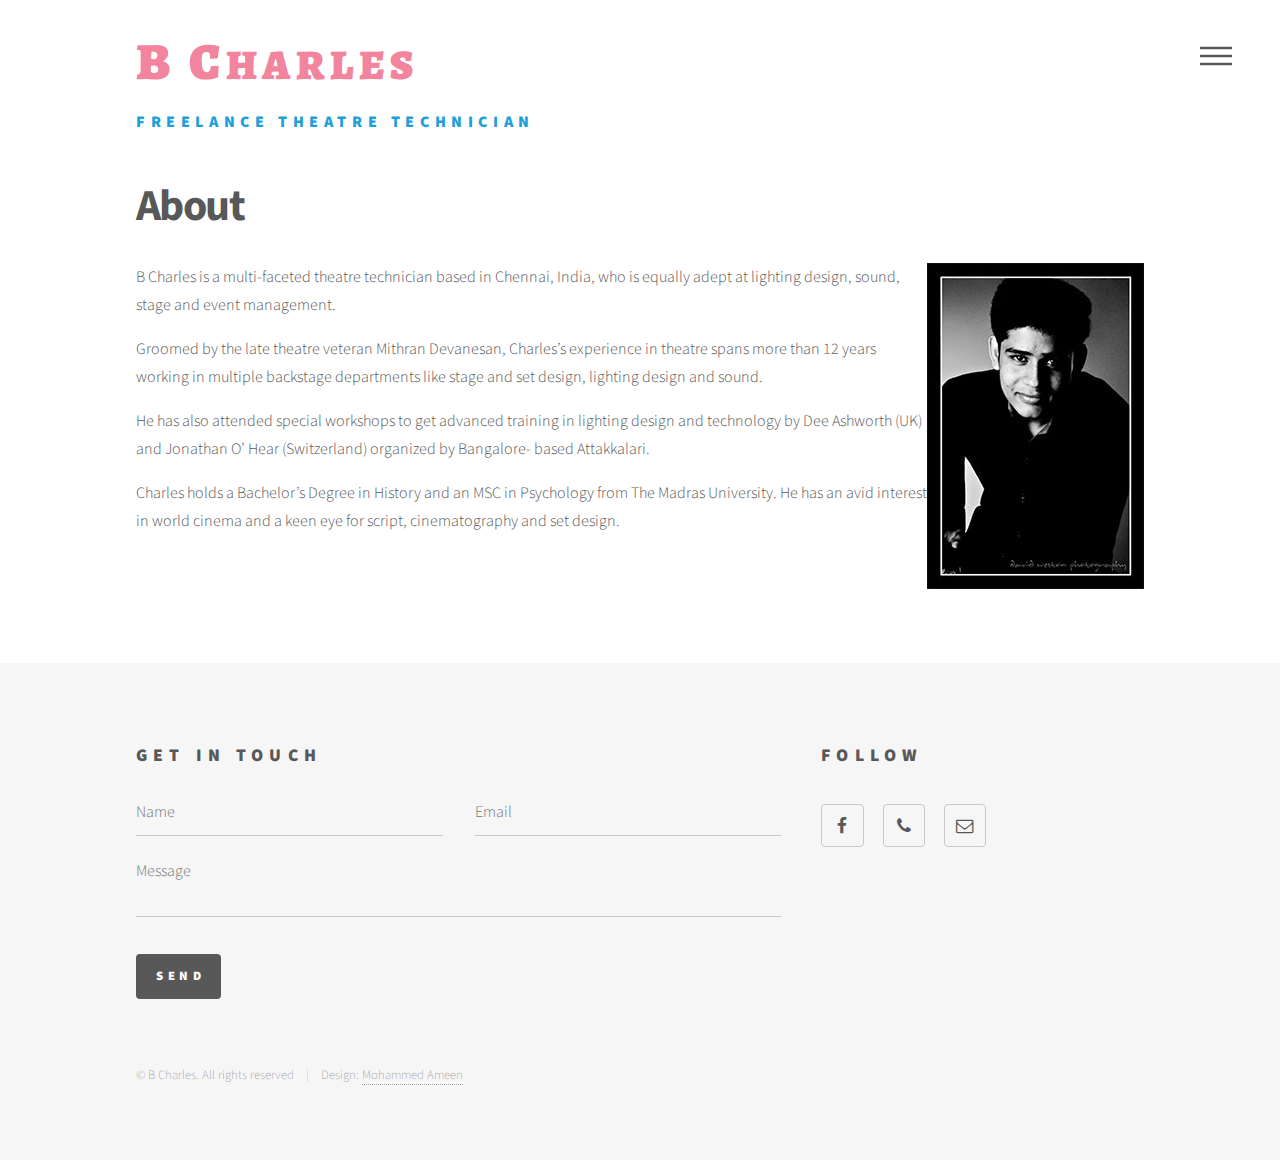
==== about.html @ 758cbd4a "Added all files (assets and markup)" ====
<!DOCTYPE HTML>
<html>
	<head>
		<meta charset="utf-8">
		<meta http-equiv="X-UA-Compatible" content="IE=edge">
		<meta name="viewport" content="width=device-width, initial-scale=1.0" />
		<title>Charles: Freelance Theatre Technician.</title>
		<!--[if lte IE 8]><script src="assets/js/ie/html5shiv.js"></script><![endif]-->
		<link rel="stylesheet" href="assets/css/gallery.css" type="text/css" />
		<!--[if lte IE 9]><link rel="stylesheet" href="assets/css/ie9.css" /><![endif]-->
		<!--[if lte IE 8]><link rel="stylesheet" href="assets/css/ie8.css" /><![endif]-->
		<!-- Meta tags -->
		<meta name="description" content="I’m Charles B, a multi-faceted freelance theatre technician with a background in History & Psychology. I spend most of my time doing Theatre, particularly lighting design, sound, stage and event management." />
		<meta name="keywords" content="charles b, b charles, charles theatre, chennai region, theatre, lighting design, sound design, stage design, set design, event management, freelance theatre technician, mithran devanesan, mithran, design, chennai, chennai theatre technician, freelance theatre chennai" />
		<meta name="robots" content="index, nofollow">
		<meta name="author" content="Charles B">
		<!-- Open Graph -->
		<meta property="og:title" content="Charles – Freelance Theatre Technician.">
		<meta property="og:site_name" content="theatrecharles.com">
		<meta property="og:url" content="http://www.theatrecharles.com/about.html">
		<meta property="og:description" content="I’m Charles B, a multi-faceted freelance theatre technician with a background in History & Psychology. I spend most of my time doing Theatre, particularly lighting design, sound, stage and event management.">
		<meta property="og:type" content="website">
		<meta property="og:image" content="https://s3.amazonaws.com/www.theatrecharles.com/charles-thumb.jpg" />
		<!-- Twitter Card -->
		<meta name="twitter:card" content="summary_large_image">
		<meta name="twitter:site" content="theatrecharles.com">
		<meta name="twitter:title" content="Charles – Freelance Theatre Technician.">
		<meta name="twitter:description" content="I’m Charles B, a multi-faceted freelance theatre technician with a background in History & Psychology. I spend most of my time doing Theatre, particularly lighting design, sound, stage and event management.">
		<meta name="twitter:image:src" content="https://s3.amazonaws.com/www.theatrecharles.com/charles-thumb.jpg">
	</head>
	<body>
		<!-- Wrapper -->
			<div id="wrapper">
				<!-- Header -->
					<header id="header">
						<div class="inner">
							<!-- Logo -->
							<a href="index.html" class="logo">
								<span class="title"><span class="cap">B C</span>harles</span><br/><span class="tagline">Freelance Theatre Technician</span>
							</a>
							<!-- Nav -->
							<nav>
								<ul>
									<li><a href="#menu">Menu</a></li>
								</ul>
							</nav>
						</div>
					</header>
				<!-- Menu -->
					<nav id="menu">
						<h2>Menu</h2>
						<ul>
							<li><a href="index.html">Home</a></li>
							<li><a href="portfolio.html">Portfolio</a></li>
							<li><a href="gallery.html">Gallery</a></li>
							<li><a href="about.html" class="active-page">About</a></li>
						</ul>
					</nav>
				<!-- Main -->
					<div id="main">
						<div class="inner">
							<h1>About</h1>
							<header>
								<img class="charles-portrait" src="images/pic-2.jpg" alt="B Charles Portrait" />
								<p>B Charles is a multi-faceted theatre technician based in Chennai, India, who is equally adept at lighting design, sound, stage and event management. 
								<p>Groomed by the late theatre veteran Mithran Devanesan, Charles’s experience in theatre spans more than 12 years working in multiple backstage departments like stage and set design, lighting design and sound.</p> 
								<p>He has also attended special workshops to get advanced training in lighting design and technology by Dee Ashworth (UK) and Jonathan O’ Hear (Switzerland) organized by Bangalore- based Attakkalari.</p>
								<p>Charles holds a Bachelor’s Degree in History and an MSC in Psychology from The Madras University. He has an avid interest in world cinema and a keen eye for script, cinematography and set design.</p>
							</header>
						</div>
					</div>
				<!-- Footer -->
					<footer id="footer">
						<div class="inner">
							<section>
								<h2>Get in touch</h2>
								<form method="post" action="https://formspree.io/theatrecharles@gmail.com">
									<div class="field half first">
										<input type="text" name="name" id="name" placeholder="Name" />
									</div>
									<div class="field half">
										<input type="email" name="email" id="email" placeholder="Email" />
									</div>
									<div class="field">
										<textarea name="message" id="message" placeholder="Message"></textarea>
									</div>
									<input type="hidden" name="_next" value="http://www.theatrecharles.com/thanks.html" />
									<ul class="actions">
										<li><input type="submit" value="Send" class="special" /></li>
									</ul>
								</form>
							</section>
							<section>
								<h2>Follow</h2>
								<ul class="icons">
									<li><a href="https://www.facebook.com/TheatreCharles/" class="icon style2 fa-facebook"><span class="label">Facebook</span></a></li>
									<li><a href="tel:+919841495497" class="icon style2 fa-phone"><span class="label">Phone</span></a></li>
									<li><a href="mailto:theatrecharles@gmail.com" class="icon style2 fa-envelope-o"><span class="label">Email</span></a></li>
								</ul>
							</section>
							<ul class="copyright">
								<li>&copy; B Charles. All rights reserved</li><li>Design: <a href="http://ameen.in">Mohammed Ameen</a></li>
							</ul>
						</div>
					</footer>
			</div>
		<!-- Scripts -->
			<script src="https://ajax.googleapis.com/ajax/libs/jquery/2.2.4/jquery.min.js"></script>
			<script src="assets/js/skel.min.js"></script>
			<script src="assets/js/util.js"></script>
			<!--[if lte IE 8]><script src="assets/js/ie/respond.min.js"></script><![endif]-->
			<script src="assets/js/main.js"></script>

	</body>
</html>
---- assets/css/gallery.css ----
@import url(font-awesome.min.css);
@import 'https://fonts.googleapis.com/css?family=Source+Sans+Pro:300,700,900';
@import 'https://fonts.googleapis.com/css?family=Alegreya+SC';

/* Reset */
html, body, div, span, applet, object, iframe, h1, h2, h3, h4, h5, h6, p, blockquote, pre, a, abbr, acronym, address, big, cite, code, del, dfn, em, img, ins, kbd, q, s, samp, small, strike, strong, sub, sup, tt, var, b, u, i, center, dl, dt, dd, ol, ul, li, fieldset, form, label, legend, table, caption, tbody, tfoot, thead, tr, th, td, article, aside, canvas, details, embed, figure, figcaption, footer, header, hgroup, menu, nav, output, ruby, section, summary, time, mark, audio, video {
  margin: 0;
  padding: 0;
  border: 0;
  font-size: 100%;
  font: inherit;
  vertical-align: baseline; }

article, aside, details, figcaption, figure, footer, header, hgroup, menu, nav, section {
  display: block; }

body {
  line-height: 1; }

ol, ul {
  list-style: none; }

blockquote, q {
  quotes: none; }

blockquote:before, blockquote:after, q:before, q:after {
  content: '';
  content: none; }

table {
  border-collapse: collapse;
  border-spacing: 0; }

body {
  -webkit-text-size-adjust: none; }

/* Box Model */
*, *:before, *:after {
  -moz-box-sizing: border-box;
  -webkit-box-sizing: border-box;
  box-sizing: border-box; }

/* Grid */
.row {
  border-bottom: solid 1px transparent;
  -moz-box-sizing: border-box;
  -webkit-box-sizing: border-box;
  box-sizing: border-box; }

.row > * {
  float: left;
  -moz-box-sizing: border-box;
  -webkit-box-sizing: border-box;
  box-sizing: border-box; }

.row:after, .row:before {
  content: '';
  display: block;
  clear: both;
  height: 0; }

.row.uniform > * > :first-child {
  margin-top: 0; }

.row.uniform > * > :last-child {
  margin-bottom: 0; }

.row.\30 \25 > * {
  padding: 0 0 0 0em; }

.row.\30 \25 {
  margin: 0 0 -1px 0em; }

.row.uniform.\30 \25 > * {
  padding: 0em 0 0 0em; }

.row.uniform.\30 \25 {
  margin: 0em 0 -1px 0em; }

.row > * {
  padding: 0 0 0 2em; }

.row {
  margin: 0 0 -1px -2em; }

.row.uniform > * {
  padding: 2em 0 0 2em; }

.row.uniform {
  margin: -2em 0 -1px -2em; }

.row.\32 00\25 > * {
  padding: 0 0 0 4em; }

.row.\32 00\25 {
  margin: 0 0 -1px -4em; }

.row.uniform.\32 00\25 > * {
  padding: 4em 0 0 4em; }

.row.uniform.\32 00\25 {
  margin: -4em 0 -1px -4em; }

.row.\31 50\25 > * {
  padding: 0 0 0 3em; }

.row.\31 50\25 {
  margin: 0 0 -1px -3em; }

.row.uniform.\31 50\25 > * {
  padding: 3em 0 0 3em; }

.row.uniform.\31 50\25 {
  margin: -3em 0 -1px -3em; }

.row.\35 0\25 > * {
  padding: 0 0 0 1em; }

.row.\35 0\25 {
  margin: 0 0 -1px -1em; }

.row.uniform.\35 0\25 > * {
  padding: 1em 0 0 1em; }

.row.uniform.\35 0\25 {
  margin: -1em 0 -1px -1em; }

.row.\32 5\25 > * {
  padding: 0 0 0 0.5em; }

.row.\32 5\25 {
  margin: 0 0 -1px -0.5em; }

.row.uniform.\32 5\25 > * {
  padding: 0.5em 0 0 0.5em; }

.row.uniform.\32 5\25 {
  margin: -0.5em 0 -1px -0.5em; }

.\31 2u, .\31 2u\24 {
  width: 100%;
  clear: none;
  margin-left: 0; }

.\31 1u, .\31 1u\24 {
  width: 91.6666666667%;
  clear: none;
  margin-left: 0; }

.\31 0u, .\31 0u\24 {
  width: 83.3333333333%;
  clear: none;
  margin-left: 0; }

.\39 u, .\39 u\24 {
  width: 75%;
  clear: none;
  margin-left: 0; }

.\38 u, .\38 u\24 {
  width: 66.6666666667%;
  clear: none;
  margin-left: 0; }

.\37 u, .\37 u\24 {
  width: 58.3333333333%;
  clear: none;
  margin-left: 0; }

.\36 u, .\36 u\24 {
  width: 50%;
  clear: none;
  margin-left: 0; }

.\35 u, .\35 u\24 {
  width: 41.6666666667%;
  clear: none;
  margin-left: 0; }

.\34 u, .\34 u\24 {
  width: 33.3333333333%;
  clear: none;
  margin-left: 0; }

.\33 u, .\33 u\24 {
  width: 25%;
  clear: none;
  margin-left: 0; }

.\32 u, .\32 u\24 {
  width: 16.6666666667%;
  clear: none;
  margin-left: 0; }

.\31 u, .\31 u\24 {
  width: 8.3333333333%;
  clear: none;
  margin-left: 0; }

.\31 2u\24 + *,
.\31 1u\24 + *,
.\31 0u\24 + *,
.\39 u\24 + *,
.\38 u\24 + *,
.\37 u\24 + *,
.\36 u\24 + *,
.\35 u\24 + *,
.\34 u\24 + *,
.\33 u\24 + *,
.\32 u\24 + *,
.\31 u\24 + * {
  clear: left; }

.\-11u {
  margin-left: 91.6666666667%; }

.\-10u {
  margin-left: 83.3333333333%; }

.\-9u {
  margin-left: 75%; }

.\-8u {
  margin-left: 66.6666666667%; }

.\-7u {
  margin-left: 58.3333333333%; }

.\-6u {
  margin-left: 50%; }

.\-5u {
  margin-left: 41.6666666667%; }

.\-4u {
  margin-left: 33.3333333333%; }

.\-3u {
  margin-left: 25%; }

.\-2u {
  margin-left: 16.6666666667%; }

.\-1u {
  margin-left: 8.3333333333%; }

@media screen and (max-width: 1680px) {
  .row > * {
    padding: 0 0 0 2em; }
  .row {
    margin: 0 0 -1px -2em; }
  .row.uniform > * {
    padding: 2em 0 0 2em; }
  .row.uniform {
    margin: -2em 0 -1px -2em; }
  .row.\32 00\25 > * {
    padding: 0 0 0 4em; }
  .row.\32 00\25 {
    margin: 0 0 -1px -4em; }
  .row.uniform.\32 00\25 > * {
    padding: 4em 0 0 4em; }
  .row.uniform.\32 00\25 {
    margin: -4em 0 -1px -4em; }
  .row.\31 50\25 > * {
    padding: 0 0 0 3em; }
  .row.\31 50\25 {
    margin: 0 0 -1px -3em; }
  .row.uniform.\31 50\25 > * {
    padding: 3em 0 0 3em; }
  .row.uniform.\31 50\25 {
    margin: -3em 0 -1px -3em; }
  .row.\35 0\25 > * {
    padding: 0 0 0 1em; }
  .row.\35 0\25 {
    margin: 0 0 -1px -1em; }
  .row.uniform.\35 0\25 > * {
    padding: 1em 0 0 1em; }
  .row.uniform.\35 0\25 {
    margin: -1em 0 -1px -1em; }
  .row.\32 5\25 > * {
    padding: 0 0 0 0.5em; }
  .row.\32 5\25 {
    margin: 0 0 -1px -0.5em; }
  .row.uniform.\32 5\25 > * {
    padding: 0.5em 0 0 0.5em; }
  .row.uniform.\32 5\25 {
    margin: -0.5em 0 -1px -0.5em; }
  .\31 2u\28xlarge\29, .\31 2u\24\28xlarge\29 {
    width: 100%;
    clear: none;
    margin-left: 0; }
  .\31 1u\28xlarge\29, .\31 1u\24\28xlarge\29 {
    width: 91.6666666667%;
    clear: none;
    margin-left: 0; }
  .\31 0u\28xlarge\29, .\31 0u\24\28xlarge\29 {
    width: 83.3333333333%;
    clear: none;
    margin-left: 0; }
  .\39 u\28xlarge\29, .\39 u\24\28xlarge\29 {
    width: 75%;
    clear: none;
    margin-left: 0; }
  .\38 u\28xlarge\29, .\38 u\24\28xlarge\29 {
    width: 66.6666666667%;
    clear: none;
    margin-left: 0; }
  .\37 u\28xlarge\29, .\37 u\24\28xlarge\29 {
    width: 58.3333333333%;
    clear: none;
    margin-left: 0; }
  .\36 u\28xlarge\29, .\36 u\24\28xlarge\29 {
    width: 50%;
    clear: none;
    margin-left: 0; }
  .\35 u\28xlarge\29, .\35 u\24\28xlarge\29 {
    width: 41.6666666667%;
    clear: none;
    margin-left: 0; }
  .\34 u\28xlarge\29, .\34 u\24\28xlarge\29 {
    width: 33.3333333333%;
    clear: none;
    margin-left: 0; }
  .\33 u\28xlarge\29, .\33 u\24\28xlarge\29 {
    width: 25%;
    clear: none;
    margin-left: 0; }
  .\32 u\28xlarge\29, .\32 u\24\28xlarge\29 {
    width: 16.6666666667%;
    clear: none;
    margin-left: 0; }
  .\31 u\28xlarge\29, .\31 u\24\28xlarge\29 {
    width: 8.3333333333%;
    clear: none;
    margin-left: 0; }
  .\31 2u\24\28xlarge\29 + *,
  .\31 1u\24\28xlarge\29 + *,
  .\31 0u\24\28xlarge\29 + *,
  .\39 u\24\28xlarge\29 + *,
  .\38 u\24\28xlarge\29 + *,
  .\37 u\24\28xlarge\29 + *,
  .\36 u\24\28xlarge\29 + *,
  .\35 u\24\28xlarge\29 + *,
  .\34 u\24\28xlarge\29 + *,
  .\33 u\24\28xlarge\29 + *,
  .\32 u\24\28xlarge\29 + *,
  .\31 u\24\28xlarge\29 + * {
    clear: left; }
  .\-11u\28xlarge\29 {
    margin-left: 91.6666666667%; }
  .\-10u\28xlarge\29 {
    margin-left: 83.3333333333%; }
  .\-9u\28xlarge\29 {
    margin-left: 75%; }
  .\-8u\28xlarge\29 {
    margin-left: 66.6666666667%; }
  .\-7u\28xlarge\29 {
    margin-left: 58.3333333333%; }
  .\-6u\28xlarge\29 {
    margin-left: 50%; }
  .\-5u\28xlarge\29 {
    margin-left: 41.6666666667%; }
  .\-4u\28xlarge\29 {
    margin-left: 33.3333333333%; }
  .\-3u\28xlarge\29 {
    margin-left: 25%; }
  .\-2u\28xlarge\29 {
    margin-left: 16.6666666667%; }
  .\-1u\28xlarge\29 {
    margin-left: 8.3333333333%; } }

@media screen and (max-width: 1280px) {
  .row > * {
    padding: 0 0 0 2em; }
  .row {
    margin: 0 0 -1px -2em; }
  .row.uniform > * {
    padding: 2em 0 0 2em; }
  .row.uniform {
    margin: -2em 0 -1px -2em; }
  .row.\32 00\25 > * {
    padding: 0 0 0 4em; }
  .row.\32 00\25 {
    margin: 0 0 -1px -4em; }
  .row.uniform.\32 00\25 > * {
    padding: 4em 0 0 4em; }
  .row.uniform.\32 00\25 {
    margin: -4em 0 -1px -4em; }
  .row.\31 50\25 > * {
    padding: 0 0 0 3em; }
  .row.\31 50\25 {
    margin: 0 0 -1px -3em; }
  .row.uniform.\31 50\25 > * {
    padding: 3em 0 0 3em; }
  .row.uniform.\31 50\25 {
    margin: -3em 0 -1px -3em; }
  .row.\35 0\25 > * {
    padding: 0 0 0 1em; }
  .row.\35 0\25 {
    margin: 0 0 -1px -1em; }
  .row.uniform.\35 0\25 > * {
    padding: 1em 0 0 1em; }
  .row.uniform.\35 0\25 {
    margin: -1em 0 -1px -1em; }
  .row.\32 5\25 > * {
    padding: 0 0 0 0.5em; }
  .row.\32 5\25 {
    margin: 0 0 -1px -0.5em; }
  .row.uniform.\32 5\25 > * {
    padding: 0.5em 0 0 0.5em; }
  .row.uniform.\32 5\25 {
    margin: -0.5em 0 -1px -0.5em; }
  .\31 2u\28large\29, .\31 2u\24\28large\29 {
    width: 100%;
    clear: none;
    margin-left: 0; }
  .\31 1u\28large\29, .\31 1u\24\28large\29 {
    width: 91.6666666667%;
    clear: none;
    margin-left: 0; }
  .\31 0u\28large\29, .\31 0u\24\28large\29 {
    width: 83.3333333333%;
    clear: none;
    margin-left: 0; }
  .\39 u\28large\29, .\39 u\24\28large\29 {
    width: 75%;
    clear: none;
    margin-left: 0; }
  .\38 u\28large\29, .\38 u\24\28large\29 {
    width: 66.6666666667%;
    clear: none;
    margin-left: 0; }
  .\37 u\28large\29, .\37 u\24\28large\29 {
    width: 58.3333333333%;
    clear: none;
    margin-left: 0; }
  .\36 u\28large\29, .\36 u\24\28large\29 {
    width: 50%;
    clear: none;
    margin-left: 0; }
  .\35 u\28large\29, .\35 u\24\28large\29 {
    width: 41.6666666667%;
    clear: none;
    margin-left: 0; }
  .\34 u\28large\29, .\34 u\24\28large\29 {
    width: 33.3333333333%;
    clear: none;
    margin-left: 0; }
  .\33 u\28large\29, .\33 u\24\28large\29 {
    width: 25%;
    clear: none;
    margin-left: 0; }
  .\32 u\28large\29, .\32 u\24\28large\29 {
    width: 16.6666666667%;
    clear: none;
    margin-left: 0; }
  .\31 u\28large\29, .\31 u\24\28large\29 {
    width: 8.3333333333%;
    clear: none;
    margin-left: 0; }
  .\31 2u\24\28large\29 + *,
  .\31 1u\24\28large\29 + *,
  .\31 0u\24\28large\29 + *,
  .\39 u\24\28large\29 + *,
  .\38 u\24\28large\29 + *,
  .\37 u\24\28large\29 + *,
  .\36 u\24\28large\29 + *,
  .\35 u\24\28large\29 + *,
  .\34 u\24\28large\29 + *,
  .\33 u\24\28large\29 + *,
  .\32 u\24\28large\29 + *,
  .\31 u\24\28large\29 + * {
    clear: left; }
  .\-11u\28large\29 {
    margin-left: 91.6666666667%; }
  .\-10u\28large\29 {
    margin-left: 83.3333333333%; }
  .\-9u\28large\29 {
    margin-left: 75%; }
  .\-8u\28large\29 {
    margin-left: 66.6666666667%; }
  .\-7u\28large\29 {
    margin-left: 58.3333333333%; }
  .\-6u\28large\29 {
    margin-left: 50%; }
  .\-5u\28large\29 {
    margin-left: 41.6666666667%; }
  .\-4u\28large\29 {
    margin-left: 33.3333333333%; }
  .\-3u\28large\29 {
    margin-left: 25%; }
  .\-2u\28large\29 {
    margin-left: 16.6666666667%; }
  .\-1u\28large\29 {
    margin-left: 8.3333333333%; } }

@media screen and (max-width: 980px) {
  .row > * {
    padding: 0 0 0 1.5em; }
  .row {
    margin: 0 0 -1px -1.5em; }
  .row.uniform > * {
    padding: 1.5em 0 0 1.5em; }
  .row.uniform {
    margin: -1.5em 0 -1px -1.5em; }
  .row.\32 00\25 > * {
    padding: 0 0 0 3em; }
  .row.\32 00\25 {
    margin: 0 0 -1px -3em; }
  .row.uniform.\32 00\25 > * {
    padding: 3em 0 0 3em; }
  .row.uniform.\32 00\25 {
    margin: -3em 0 -1px -3em; }
  .row.\31 50\25 > * {
    padding: 0 0 0 2.25em; }
  .row.\31 50\25 {
    margin: 0 0 -1px -2.25em; }
  .row.uniform.\31 50\25 > * {
    padding: 2.25em 0 0 2.25em; }
  .row.uniform.\31 50\25 {
    margin: -2.25em 0 -1px -2.25em; }
  .row.\35 0\25 > * {
    padding: 0 0 0 0.75em; }
  .row.\35 0\25 {
    margin: 0 0 -1px -0.75em; }
  .row.uniform.\35 0\25 > * {
    padding: 0.75em 0 0 0.75em; }
  .row.uniform.\35 0\25 {
    margin: -0.75em 0 -1px -0.75em; }
  .row.\32 5\25 > * {
    padding: 0 0 0 0.375em; }
  .row.\32 5\25 {
    margin: 0 0 -1px -0.375em; }
  .row.uniform.\32 5\25 > * {
    padding: 0.375em 0 0 0.375em; }
  .row.uniform.\32 5\25 {
    margin: -0.375em 0 -1px -0.375em; }
  .\31 2u\28medium\29, .\31 2u\24\28medium\29 {
    width: 100%;
    clear: none;
    margin-left: 0; }
  .\31 1u\28medium\29, .\31 1u\24\28medium\29 {
    width: 91.6666666667%;
    clear: none;
    margin-left: 0; }
  .\31 0u\28medium\29, .\31 0u\24\28medium\29 {
    width: 83.3333333333%;
    clear: none;
    margin-left: 0; }
  .\39 u\28medium\29, .\39 u\24\28medium\29 {
    width: 75%;
    clear: none;
    margin-left: 0; }
  .\38 u\28medium\29, .\38 u\24\28medium\29 {
    width: 66.6666666667%;
    clear: none;
    margin-left: 0; }
  .\37 u\28medium\29, .\37 u\24\28medium\29 {
    width: 58.3333333333%;
    clear: none;
    margin-left: 0; }
  .\36 u\28medium\29, .\36 u\24\28medium\29 {
    width: 50%;
    clear: none;
    margin-left: 0; }
  .\35 u\28medium\29, .\35 u\24\28medium\29 {
    width: 41.6666666667%;
    clear: none;
    margin-left: 0; }
  .\34 u\28medium\29, .\34 u\24\28medium\29 {
    width: 33.3333333333%;
    clear: none;
    margin-left: 0; }
  .\33 u\28medium\29, .\33 u\24\28medium\29 {
    width: 25%;
    clear: none;
    margin-left: 0; }
  .\32 u\28medium\29, .\32 u\24\28medium\29 {
    width: 16.6666666667%;
    clear: none;
    margin-left: 0; }
  .\31 u\28medium\29, .\31 u\24\28medium\29 {
    width: 8.3333333333%;
    clear: none;
    margin-left: 0; }
  .\31 2u\24\28medium\29 + *,
  .\31 1u\24\28medium\29 + *,
  .\31 0u\24\28medium\29 + *,
  .\39 u\24\28medium\29 + *,
  .\38 u\24\28medium\29 + *,
  .\37 u\24\28medium\29 + *,
  .\36 u\24\28medium\29 + *,
  .\35 u\24\28medium\29 + *,
  .\34 u\24\28medium\29 + *,
  .\33 u\24\28medium\29 + *,
  .\32 u\24\28medium\29 + *,
  .\31 u\24\28medium\29 + * {
    clear: left; }
  .\-11u\28medium\29 {
    margin-left: 91.6666666667%; }
  .\-10u\28medium\29 {
    margin-left: 83.3333333333%; }
  .\-9u\28medium\29 {
    margin-left: 75%; }
  .\-8u\28medium\29 {
    margin-left: 66.6666666667%; }
  .\-7u\28medium\29 {
    margin-left: 58.3333333333%; }
  .\-6u\28medium\29 {
    margin-left: 50%; }
  .\-5u\28medium\29 {
    margin-left: 41.6666666667%; }
  .\-4u\28medium\29 {
    margin-left: 33.3333333333%; }
  .\-3u\28medium\29 {
    margin-left: 25%; }
  .\-2u\28medium\29 {
    margin-left: 16.6666666667%; }
  .\-1u\28medium\29 {
    margin-left: 8.3333333333%; } }

@media screen and (max-width: 736px) {
  .row > * {
    padding: 0 0 0 1em; }
  .row {
    margin: 0 0 -1px -1em; }
  .row.uniform > * {
    padding: 1em 0 0 1em; }
  .row.uniform {
    margin: -1em 0 -1px -1em; }
  .row.\32 00\25 > * {
    padding: 0 0 0 2em; }
  .row.\32 00\25 {
    margin: 0 0 -1px -2em; }
  .row.uniform.\32 00\25 > * {
    padding: 2em 0 0 2em; }
  .row.uniform.\32 00\25 {
    margin: -2em 0 -1px -2em; }
  .row.\31 50\25 > * {
    padding: 0 0 0 1.5em; }
  .row.\31 50\25 {
    margin: 0 0 -1px -1.5em; }
  .row.uniform.\31 50\25 > * {
    padding: 1.5em 0 0 1.5em; }
  .row.uniform.\31 50\25 {
    margin: -1.5em 0 -1px -1.5em; }
  .row.\35 0\25 > * {
    padding: 0 0 0 0.5em; }
  .row.\35 0\25 {
    margin: 0 0 -1px -0.5em; }
  .row.uniform.\35 0\25 > * {
    padding: 0.5em 0 0 0.5em; }
  .row.uniform.\35 0\25 {
    margin: -0.5em 0 -1px -0.5em; }
  .row.\32 5\25 > * {
    padding: 0 0 0 0.25em; }
  .row.\32 5\25 {
    margin: 0 0 -1px -0.25em; }
  .row.uniform.\32 5\25 > * {
    padding: 0.25em 0 0 0.25em; }
  .row.uniform.\32 5\25 {
    margin: -0.25em 0 -1px -0.25em; }
  .\31 2u\28small\29, .\31 2u\24\28small\29 {
    width: 100%;
    clear: none;
    margin-left: 0; }
  .\31 1u\28small\29, .\31 1u\24\28small\29 {
    width: 91.6666666667%;
    clear: none;
    margin-left: 0; }
  .\31 0u\28small\29, .\31 0u\24\28small\29 {
    width: 83.3333333333%;
    clear: none;
    margin-left: 0; }
  .\39 u\28small\29, .\39 u\24\28small\29 {
    width: 75%;
    clear: none;
    margin-left: 0; }
  .\38 u\28small\29, .\38 u\24\28small\29 {
    width: 66.6666666667%;
    clear: none;
    margin-left: 0; }
  .\37 u\28small\29, .\37 u\24\28small\29 {
    width: 58.3333333333%;
    clear: none;
    margin-left: 0; }
  .\36 u\28small\29, .\36 u\24\28small\29 {
    width: 50%;
    clear: none;
    margin-left: 0; }
  .\35 u\28small\29, .\35 u\24\28small\29 {
    width: 41.6666666667%;
    clear: none;
    margin-left: 0; }
  .\34 u\28small\29, .\34 u\24\28small\29 {
    width: 33.3333333333%;
    clear: none;
    margin-left: 0; }
  .\33 u\28small\29, .\33 u\24\28small\29 {
    width: 25%;
    clear: none;
    margin-left: 0; }
  .\32 u\28small\29, .\32 u\24\28small\29 {
    width: 16.6666666667%;
    clear: none;
    margin-left: 0; }
  .\31 u\28small\29, .\31 u\24\28small\29 {
    width: 8.3333333333%;
    clear: none;
    margin-left: 0; }
  .\31 2u\24\28small\29 + *,
  .\31 1u\24\28small\29 + *,
  .\31 0u\24\28small\29 + *,
  .\39 u\24\28small\29 + *,
  .\38 u\24\28small\29 + *,
  .\37 u\24\28small\29 + *,
  .\36 u\24\28small\29 + *,
  .\35 u\24\28small\29 + *,
  .\34 u\24\28small\29 + *,
  .\33 u\24\28small\29 + *,
  .\32 u\24\28small\29 + *,
  .\31 u\24\28small\29 + * {
    clear: left; }
  .\-11u\28small\29 {
    margin-left: 91.6666666667%; }
  .\-10u\28small\29 {
    margin-left: 83.3333333333%; }
  .\-9u\28small\29 {
    margin-left: 75%; }
  .\-8u\28small\29 {
    margin-left: 66.6666666667%; }
  .\-7u\28small\29 {
    margin-left: 58.3333333333%; }
  .\-6u\28small\29 {
    margin-left: 50%; }
  .\-5u\28small\29 {
    margin-left: 41.6666666667%; }
  .\-4u\28small\29 {
    margin-left: 33.3333333333%; }
  .\-3u\28small\29 {
    margin-left: 25%; }
  .\-2u\28small\29 {
    margin-left: 16.6666666667%; }
  .\-1u\28small\29 {
    margin-left: 8.3333333333%; } }

@media screen and (max-width: 480px) {
  .row > * {
    padding: 0 0 0 1em; }
  .row {
    margin: 0 0 -1px -1em; }
  .row.uniform > * {
    padding: 1em 0 0 1em; }
  .row.uniform {
    margin: -1em 0 -1px -1em; }
  .row.\32 00\25 > * {
    padding: 0 0 0 2em; }
  .row.\32 00\25 {
    margin: 0 0 -1px -2em; }
  .row.uniform.\32 00\25 > * {
    padding: 2em 0 0 2em; }
  .row.uniform.\32 00\25 {
    margin: -2em 0 -1px -2em; }
  .row.\31 50\25 > * {
    padding: 0 0 0 1.5em; }
  .row.\31 50\25 {
    margin: 0 0 -1px -1.5em; }
  .row.uniform.\31 50\25 > * {
    padding: 1.5em 0 0 1.5em; }
  .row.uniform.\31 50\25 {
    margin: -1.5em 0 -1px -1.5em; }
  .row.\35 0\25 > * {
    padding: 0 0 0 0.5em; }
  .row.\35 0\25 {
    margin: 0 0 -1px -0.5em; }
  .row.uniform.\35 0\25 > * {
    padding: 0.5em 0 0 0.5em; }
  .row.uniform.\35 0\25 {
    margin: -0.5em 0 -1px -0.5em; }
  .row.\32 5\25 > * {
    padding: 0 0 0 0.25em; }
  .row.\32 5\25 {
    margin: 0 0 -1px -0.25em; }
  .row.uniform.\32 5\25 > * {
    padding: 0.25em 0 0 0.25em; }
  .row.uniform.\32 5\25 {
    margin: -0.25em 0 -1px -0.25em; }
  .\31 2u\28xsmall\29, .\31 2u\24\28xsmall\29 {
    width: 100%;
    clear: none;
    margin-left: 0; }
  .\31 1u\28xsmall\29, .\31 1u\24\28xsmall\29 {
    width: 91.6666666667%;
    clear: none;
    margin-left: 0; }
  .\31 0u\28xsmall\29, .\31 0u\24\28xsmall\29 {
    width: 83.3333333333%;
    clear: none;
    margin-left: 0; }
  .\39 u\28xsmall\29, .\39 u\24\28xsmall\29 {
    width: 75%;
    clear: none;
    margin-left: 0; }
  .\38 u\28xsmall\29, .\38 u\24\28xsmall\29 {
    width: 66.6666666667%;
    clear: none;
    margin-left: 0; }
  .\37 u\28xsmall\29, .\37 u\24\28xsmall\29 {
    width: 58.3333333333%;
    clear: none;
    margin-left: 0; }
  .\36 u\28xsmall\29, .\36 u\24\28xsmall\29 {
    width: 50%;
    clear: none;
    margin-left: 0; }
  .\35 u\28xsmall\29, .\35 u\24\28xsmall\29 {
    width: 41.6666666667%;
    clear: none;
    margin-left: 0; }
  .\34 u\28xsmall\29, .\34 u\24\28xsmall\29 {
    width: 33.3333333333%;
    clear: none;
    margin-left: 0; }
  .\33 u\28xsmall\29, .\33 u\24\28xsmall\29 {
    width: 25%;
    clear: none;
    margin-left: 0; }
  .\32 u\28xsmall\29, .\32 u\24\28xsmall\29 {
    width: 16.6666666667%;
    clear: none;
    margin-left: 0; }
  .\31 u\28xsmall\29, .\31 u\24\28xsmall\29 {
    width: 8.3333333333%;
    clear: none;
    margin-left: 0; }
  .\31 2u\24\28xsmall\29 + *,
  .\31 1u\24\28xsmall\29 + *,
  .\31 0u\24\28xsmall\29 + *,
  .\39 u\24\28xsmall\29 + *,
  .\38 u\24\28xsmall\29 + *,
  .\37 u\24\28xsmall\29 + *,
  .\36 u\24\28xsmall\29 + *,
  .\35 u\24\28xsmall\29 + *,
  .\34 u\24\28xsmall\29 + *,
  .\33 u\24\28xsmall\29 + *,
  .\32 u\24\28xsmall\29 + *,
  .\31 u\24\28xsmall\29 + * {
    clear: left; }
  .\-11u\28xsmall\29 {
    margin-left: 91.6666666667%; }
  .\-10u\28xsmall\29 {
    margin-left: 83.3333333333%; }
  .\-9u\28xsmall\29 {
    margin-left: 75%; }
  .\-8u\28xsmall\29 {
    margin-left: 66.6666666667%; }
  .\-7u\28xsmall\29 {
    margin-left: 58.3333333333%; }
  .\-6u\28xsmall\29 {
    margin-left: 50%; }
  .\-5u\28xsmall\29 {
    margin-left: 41.6666666667%; }
  .\-4u\28xsmall\29 {
    margin-left: 33.3333333333%; }
  .\-3u\28xsmall\29 {
    margin-left: 25%; }
  .\-2u\28xsmall\29 {
    margin-left: 16.6666666667%; }
  .\-1u\28xsmall\29 {
    margin-left: 8.3333333333%; } }

@media screen and (max-width: 360px) {
  .row > * {
    padding: 0 0 0 1em; }
  .row {
    margin: 0 0 -1px -1em; }
  .row.uniform > * {
    padding: 1em 0 0 1em; }
  .row.uniform {
    margin: -1em 0 -1px -1em; }
  .row.\32 00\25 > * {
    padding: 0 0 0 2em; }
  .row.\32 00\25 {
    margin: 0 0 -1px -2em; }
  .row.uniform.\32 00\25 > * {
    padding: 2em 0 0 2em; }
  .row.uniform.\32 00\25 {
    margin: -2em 0 -1px -2em; }
  .row.\31 50\25 > * {
    padding: 0 0 0 1.5em; }
  .row.\31 50\25 {
    margin: 0 0 -1px -1.5em; }
  .row.uniform.\31 50\25 > * {
    padding: 1.5em 0 0 1.5em; }
  .row.uniform.\31 50\25 {
    margin: -1.5em 0 -1px -1.5em; }
  .row.\35 0\25 > * {
    padding: 0 0 0 0.5em; }
  .row.\35 0\25 {
    margin: 0 0 -1px -0.5em; }
  .row.uniform.\35 0\25 > * {
    padding: 0.5em 0 0 0.5em; }
  .row.uniform.\35 0\25 {
    margin: -0.5em 0 -1px -0.5em; }
  .row.\32 5\25 > * {
    padding: 0 0 0 0.25em; }
  .row.\32 5\25 {
    margin: 0 0 -1px -0.25em; }
  .row.uniform.\32 5\25 > * {
    padding: 0.25em 0 0 0.25em; }
  .row.uniform.\32 5\25 {
    margin: -0.25em 0 -1px -0.25em; }
  .\31 2u\28xxsmall\29, .\31 2u\24\28xxsmall\29 {
    width: 100%;
    clear: none;
    margin-left: 0; }
  .\31 1u\28xxsmall\29, .\31 1u\24\28xxsmall\29 {
    width: 91.6666666667%;
    clear: none;
    margin-left: 0; }
  .\31 0u\28xxsmall\29, .\31 0u\24\28xxsmall\29 {
    width: 83.3333333333%;
    clear: none;
    margin-left: 0; }
  .\39 u\28xxsmall\29, .\39 u\24\28xxsmall\29 {
    width: 75%;
    clear: none;
    margin-left: 0; }
  .\38 u\28xxsmall\29, .\38 u\24\28xxsmall\29 {
    width: 66.6666666667%;
    clear: none;
    margin-left: 0; }
  .\37 u\28xxsmall\29, .\37 u\24\28xxsmall\29 {
    width: 58.3333333333%;
    clear: none;
    margin-left: 0; }
  .\36 u\28xxsmall\29, .\36 u\24\28xxsmall\29 {
    width: 50%;
    clear: none;
    margin-left: 0; }
  .\35 u\28xxsmall\29, .\35 u\24\28xxsmall\29 {
    width: 41.6666666667%;
    clear: none;
    margin-left: 0; }
  .\34 u\28xxsmall\29, .\34 u\24\28xxsmall\29 {
    width: 33.3333333333%;
    clear: none;
    margin-left: 0; }
  .\33 u\28xxsmall\29, .\33 u\24\28xxsmall\29 {
    width: 25%;
    clear: none;
    margin-left: 0; }
  .\32 u\28xxsmall\29, .\32 u\24\28xxsmall\29 {
    width: 16.6666666667%;
    clear: none;
    margin-left: 0; }
  .\31 u\28xxsmall\29, .\31 u\24\28xxsmall\29 {
    width: 8.3333333333%;
    clear: none;
    margin-left: 0; }
  .\31 2u\24\28xxsmall\29 + *,
  .\31 1u\24\28xxsmall\29 + *,
  .\31 0u\24\28xxsmall\29 + *,
  .\39 u\24\28xxsmall\29 + *,
  .\38 u\24\28xxsmall\29 + *,
  .\37 u\24\28xxsmall\29 + *,
  .\36 u\24\28xxsmall\29 + *,
  .\35 u\24\28xxsmall\29 + *,
  .\34 u\24\28xxsmall\29 + *,
  .\33 u\24\28xxsmall\29 + *,
  .\32 u\24\28xxsmall\29 + *,
  .\31 u\24\28xxsmall\29 + * {
    clear: left; }
  .\-11u\28xxsmall\29 {
    margin-left: 91.6666666667%; }
  .\-10u\28xxsmall\29 {
    margin-left: 83.3333333333%; }
  .\-9u\28xxsmall\29 {
    margin-left: 75%; }
  .\-8u\28xxsmall\29 {
    margin-left: 66.6666666667%; }
  .\-7u\28xxsmall\29 {
    margin-left: 58.3333333333%; }
  .\-6u\28xxsmall\29 {
    margin-left: 50%; }
  .\-5u\28xxsmall\29 {
    margin-left: 41.6666666667%; }
  .\-4u\28xxsmall\29 {
    margin-left: 33.3333333333%; }
  .\-3u\28xxsmall\29 {
    margin-left: 25%; }
  .\-2u\28xxsmall\29 {
    margin-left: 16.6666666667%; }
  .\-1u\28xxsmall\29 {
    margin-left: 8.3333333333%; } }

/* Basic */
@-ms-viewport {
  width: device-width; }

body {
  -ms-overflow-style: scrollbar; }

@media screen and (max-width: 480px) {
  html, body {
    min-width: 320px; } }

body {
  background: #ffffff; }
  body.is-loading *, body.is-loading *:before, body.is-loading *:after {
    -moz-animation: none !important;
    -webkit-animation: none !important;
    -ms-animation: none !important;
    animation: none !important;
    -moz-transition: none !important;
    -webkit-transition: none !important;
    -ms-transition: none !important;
    transition: none !important; }

/* Type */
body, input, select, textarea {
  color: #585858;
  font-family: "Source Sans Pro", Helvetica, sans-serif;
  font-size: 16pt;
  font-weight: 300;
  line-height: 1.75; }
  @media screen and (max-width: 1680px) {
    body, input, select, textarea {
      font-size: 14pt; } }
  @media screen and (max-width: 1280px) {
    body, input, select, textarea {
      font-size: 12pt; } }

a {
  -moz-transition: border-bottom-color 0.2s ease, color 0.2s ease;
  -webkit-transition: border-bottom-color 0.2s ease, color 0.2s ease;
  -ms-transition: border-bottom-color 0.2s ease, color 0.2s ease;
  transition: border-bottom-color 0.2s ease, color 0.2s ease;
  text-decoration: none;
  color: #585858;
  border-bottom: dotted 1px rgba(88, 88, 88, 0.5); }
  a:hover {
    border-bottom-color: transparent;
    color: #1fa0da !important; }

strong, b {
  font-weight: 900; }

em, i {
  font-style: italic; }

p {
  margin: 0 0 2em 0; }

h1 {
  font-size: 2.75em;
  font-weight: 700;
  line-height: 1.3;
  margin: 0 0 1em 0;
  letter-spacing: -0.035em; }
  h1 a {
    color: inherit; }
  @media screen and (max-width: 736px) {
    h1 {
      font-size: 2em;
      margin: 0 0 1em 0; } }
  @media screen and (max-width: 360px) {
    h1 {
      font-size: 1.75em; } }

h2, h3, h4, h5, h6 {
  font-weight: 900;
  line-height: 1.5;
  margin: 0 0 2em 0;
  text-transform: uppercase;
  letter-spacing: 0.35em; }
  h2 a, h3 a, h4 a, h5 a, h6 a {
    color: inherit; }

h2 {
  font-size: 1.1em; }

h3 {
  font-size: 1em; }

h4 {
  font-size: 0.8em; }

h5 {
  font-size: 0.8em; }

h6 {
  font-size: 0.8em; }

@media screen and (max-width: 980px) {
  h1 br, h2 br, h3 br, h4 br, h5 br, h6 br {
    display: none; } }

@media screen and (max-width: 736px) {
  h2 {
    font-size: 1em; }
  h3 {
    font-size: 0.8em; } }

sub {
  font-size: 0.8em;
  position: relative;
  top: 0.5em; }

sup {
  font-size: 0.8em;
  position: relative;
  top: -0.5em; }

blockquote {
  border-left: solid 4px #c9c9c9;
  font-style: italic;
  margin: 0 0 2em 0;
  padding: 0.5em 0 0.5em 2em; }

code {
  background: rgba(144, 144, 144, 0.075);
  border-radius: 4px;
  font-family: "Courier New", monospace;
  font-size: 0.9em;
  margin: 0 0.25em;
  padding: 0.25em 0.65em; }

pre {
  -webkit-overflow-scrolling: touch;
  font-family: "Courier New", monospace;
  font-size: 0.9em;
  margin: 0 0 2em 0; }
  pre code {
    display: block;
    line-height: 1.75;
    padding: 1em 1.5em;
    overflow-x: auto; }

hr {
  border: 0;
  border-bottom: solid 1px #c9c9c9;
  margin: 2em 0; }
  hr.major {
    margin: 3em 0; }

.align-left {
  text-align: left; }

.align-center {
  text-align: center; }

.align-right {
  text-align: right; }

.video-container {
  position: relative;
  padding-top: 56.25%;
  height: 0;
  overflow: hidden; }
  .video-container iframe, .video-container object, .video-container embed {
    position: absolute;
    top: 0;
    left: 0;
    width: 100%;
    height: 100%;
    margin-top: 0; }

pre > code {
  display: block;
  width: 100%;
  box-sizing: border-box;
  padding: 15px;
  font-family: Courier New, Courier, monospace;
  border: none;
  margin: 0;
  cursor: text;
  overflow-x: auto;
  line-height: 1.7em;
  font-size: 15px; }

code {
  font-size: 15px;
  display: inline-block;
  font-family: "Courier New", Courier, monospace;
  font-weight: 400;
  background-color: #f7f8f8;
  padding: 0 10px; }

figure.highlight,
.codeblock {
  margin: 35px 0 50px 0;
  line-height: 1.3em;
  overflow: scroll; }

figure.highlight table,
.codeblock table {
  display: block;
  width: 100%;
  margin: 0; }

figure.highlight table tr {
  border: 0; }

figure.highlight pre,
figure.highlight .gutter,
figure.highlight .code,
figure.highlight .tag,
.codeblock pre,
.codeblock .gutter,
.codeblock .code,
.codeblock .tag {
  font-family: Courier New, Courier, monospace;
  border: none;
  padding: 0;
  margin: 0;
  cursor: text; }

figure.highlight .gutter,
figure.highlight .code,
.codeblock .gutter,
.codeblock .code {
  vertical-align: top; }

figure.highlight.plain .gutter,
.codeblock.plain .gutter {
  display: none; }

figure.highlight figcaption,
.codeblock figcaption {
  font-size: 15px;
  padding: 0 15px 20px;
  margin: 0; }

figure.highlight figcaption a,
.codeblock figcaption a {
  float: right; }

figure.highlight .gutter,
.codeblock .gutter {
  border-right: 1px solid;
  padding: 0.3em 15px; }

figure.highlight .code,
.codeblock .code {
  padding: 0.3em 15px 0.3em 1em;
  width: 100%; }

figure.highlight .code pre,
.codeblock .code pre {
  max-width: calc(750px - 50px);
  overflow-x: auto;
  overflow-y: hidden; }

figure.highlight .line,
.codeblock .line {
  height: 1.3em;
  font-size: 15px; }

.codeblock--tabbed figure.highlight,
.codeblock--tabbed pre > code {
  margin-bottom: 0;
  padding-bottom: 0; }

.codeblock--tabbed figcaption a, .codeblock--tabbed figcaption span {
  float: left !important; }

.codeblock--tabbed figcaption .tabs {
  float: right; }

.codeblock--tabbed figcaption .tabs .tab {
  cursor: pointer;
  display: inline-block;
  margin: 0 5px;
  padding: 0 7px; }

.codeblock--tabbed figcaption .tabs .tab:last-child {
  margin-right: 0; }

.gist .line,
.gist .line-number {
  font-family: "Courier New", Courier, monospace;
  font-size: 1em;
  margin: 0 0 5px 0; }

pre > code {
  background: #f7f8f8;
  color: #333; }

code {
  background-color: #f7f8f8; }

.codeblock--tabbed figcaption .tab.active {
  background: #349ef3;
  color: white; }

figure.highlight, .codeblock {
  color: #333; }

figure.highlight figcaption, .codeblock figcaption {
  background: #f7f8f8;
  color: #999999; }

figure.highlight .gutter, .codeblock .gutter {
  border-right-color: #e6e6e6; }

figure.highlight .gutter .line, .codeblock .gutter .line {
  color: #aaaaaa; }

figure.highlight .comment, .codeblock .comment {
  color: #969896; }

figure.highlight .string, .codeblock .string {
  color: #183691; }

figure.highlight .keyword, .codeblock .keyword {
  color: #a71d5d; }

figure.highlight.apacheconf .code .common, figure.highlight.apacheconf .code .nomarkup, figure.highlight.apacheconf .code .attribute, figure.highlight.apacheconf .code .variable, figure.highlight.apacheconf .code .cbracket, figure.highlight.apacheconf .code .keyword {
  color: #0086b3; }

.codeblock.apacheconf .code .common, .codeblock.apacheconf .code .nomarkup, .codeblock.apacheconf .code .attribute, .codeblock.apacheconf .code .variable, .codeblock.apacheconf .code .cbracket, .codeblock.apacheconf .code .keyword {
  color: #0086b3; }

figure.highlight.apacheconf .code .sqbracket, .codeblock.apacheconf .code .sqbracket {
  color: #df5000; }

figure.highlight.apacheconf .code .section, figure.highlight.apacheconf .code .tag {
  color: #63a35c; }

.codeblock.apacheconf .code .section, .codeblock.apacheconf .code .tag {
  color: #63a35c; }

figure.highlight.bash .code .shebang, .codeblock.bash .code .shebang {
  color: #969896; }

figure.highlight.bash .code .literal, figure.highlight.bash .code .built_in {
  color: #0086b3; }

.codeblock.bash .code .literal, .codeblock.bash .code .built_in {
  color: #0086b3; }

figure.highlight.bash .code .variable, .codeblock.bash .code .variable {
  color: #333; }

figure.highlight.bash .code .title, .codeblock.bash .code .title, figure.highlight.coffeescript .code .title, .codeblock.coffeescript .code .title {
  color: #795da3; }

figure.highlight.coffeescript .code .literal, figure.highlight.coffeescript .code .built_in, figure.highlight.coffeescript .code .number {
  color: #0086b3; }

.codeblock.coffeescript .code .literal, .codeblock.coffeescript .code .built_in, .codeblock.coffeescript .code .number {
  color: #0086b3; }

figure.highlight.coffeescript .code .reserved, figure.highlight.coffeescript .code .attribute {
  color: #1d3e81; }

.codeblock.coffeescript .code .reserved, .codeblock.coffeescript .code .attribute {
  color: #1d3e81; }

figure.highlight.coffeescript .code .subst, figure.highlight.coffeescript .code .regexp, figure.highlight.coffeescript .code .attribute {
  color: #df5000; }

.codeblock.coffeescript .code .subst, .codeblock.coffeescript .code .regexp, .codeblock.coffeescript .code .attribute {
  color: #df5000; }

figure.highlight.cpp .code .preprocessor, figure.highlight.c .code .preprocessor {
  color: #df5000; }

.codeblock.cpp .code .preprocessor, .codeblock.c .code .preprocessor {
  color: #df5000; }

figure.highlight.cpp .code .meta-keyword, figure.highlight.c .code .meta-keyword {
  color: #a71d5d; }

.codeblock.cpp .code .meta-keyword, .codeblock.c .code .meta-keyword {
  color: #a71d5d; }

figure.highlight.cpp .code .title, figure.highlight.c .code .title {
  color: #795da3; }

.codeblock.cpp .code .title, .codeblock.c .code .title {
  color: #795da3; }

figure.highlight.cpp .code .number, figure.highlight.cpp .code .built_in {
  color: #0086b3; }

figure.highlight.c .code .number, figure.highlight.c .code .built_in {
  color: #0086b3; }

.codeblock.cpp .code .number, .codeblock.cpp .code .built_in {
  color: #0086b3; }

.codeblock.c .code .number, .codeblock.c .code .built_in {
  color: #0086b3; }

figure.highlight.cs .code .preprocessor, .codeblock.cs .code .preprocessor {
  color: #333; }
  figure.highlight.cs .code .preprocessor .keyword, .codeblock.cs .code .preprocessor .keyword {
    color: #333; }

figure.highlight.cs .code .title, .codeblock.cs .code .title {
  color: #795da3; }

figure.highlight.cs .code .number, figure.highlight.cs .code .built_in {
  color: #0086b3; }

.codeblock.cs .code .number, .codeblock.cs .code .built_in {
  color: #0086b3; }

figure.highlight.cs .code .xmlDocTag, figure.highlight.cs .code .doctag {
  color: #63a35c; }

.codeblock.cs .code .xmlDocTag, .codeblock.cs .code .doctag {
  color: #63a35c; }

figure.highlight.css .code .at_rule, figure.highlight.css .code .important, figure.highlight.css .code .meta {
  color: #a71d5d; }

.codeblock.css .code .at_rule, .codeblock.css .code .important, .codeblock.css .code .meta {
  color: #a71d5d; }

figure.highlight.css .code .attribute, figure.highlight.css .code .hexcolor, figure.highlight.css .code .number, figure.highlight.css .code .function {
  color: #0086b3; }

.codeblock.css .code .attribute, .codeblock.css .code .hexcolor, .codeblock.css .code .number, .codeblock.css .code .function {
  color: #0086b3; }

figure.highlight.css .code .attr_selector, figure.highlight.css .code .value {
  color: #333; }

.codeblock.css .code .attr_selector, .codeblock.css .code .value {
  color: #333; }

figure.highlight.css .code .id, figure.highlight.css .code .class, figure.highlight.css .code .pseudo, figure.highlight.css .code .selector-pseudo {
  color: #795da3; }

.codeblock.css .code .id, .codeblock.css .code .class, .codeblock.css .code .pseudo, .codeblock.css .code .selector-pseudo {
  color: #795da3; }

figure.highlight.css .code .tag, figure.highlight.css .code .selector-tag {
  color: #63a35c; }

.codeblock.css .code .tag, .codeblock.css .code .selector-tag {
  color: #63a35c; }

figure.highlight.diff .code .chunk, figure.highlight.diff .code .meta {
  color: #795da3;
  font-weight: bold; }

.codeblock.diff .code .chunk, .codeblock.diff .code .meta {
  color: #795da3;
  font-weight: bold; }

figure.highlight.diff .code .addition, .codeblock.diff .code .addition {
  color: #55a532;
  background-color: #eaffea; }

figure.highlight.diff .code .deletion, .codeblock.diff .code .deletion {
  color: #bd2c00;
  background-color: #ffecec; }

figure.highlight.http .code .attribute, figure.highlight.http .code .attr {
  color: #183691; }

.codeblock.http .code .attribute, .codeblock.http .code .attr {
  color: #183691; }

figure.highlight.http .code .literal, .codeblock.http .code .literal {
  color: #0086b3; }

figure.highlight.http .code .request, .codeblock.http .code .request {
  color: #a71d5d; }

figure.highlight.ini .code .title, figure.highlight.ini .code .section {
  color: #795da3; }

.codeblock.ini .code .title, .codeblock.ini .code .section {
  color: #795da3; }

figure.highlight.ini .code .setting, figure.highlight.ini .code .attr {
  color: #a71d5d; }

.codeblock.ini .code .setting, .codeblock.ini .code .attr {
  color: #a71d5d; }

figure.highlight.ini .code .value, figure.highlight.ini .code .keyword {
  color: #333; }

.codeblock.ini .code .value, .codeblock.ini .code .keyword {
  color: #333; }

figure.highlight.java .code .title, .codeblock.java .code .title {
  color: #795da3; }

figure.highlight.java .code .javadoc, .codeblock.java .code .javadoc {
  color: #969896; }

figure.highlight.java .code .meta, figure.highlight.java .code .annotation, figure.highlight.java .code .javadoctag {
  color: #a71d5d; }

.codeblock.java .code .meta, .codeblock.java .code .annotation, .codeblock.java .code .javadoctag {
  color: #a71d5d; }

figure.highlight.java .code .number, .codeblock.java .code .number {
  color: #0086b3; }

figure.highlight.java .code .params, .codeblock.java .code .params {
  color: #1d3e81; }

figure.highlight.js .code .built_in, figure.highlight.js .code .title {
  color: #795da3; }

.codeblock.js .code .built_in, .codeblock.js .code .title {
  color: #795da3; }

figure.highlight.js .code .javadoc, .codeblock.js .code .javadoc {
  color: #969896; }

figure.highlight.js .code .tag, figure.highlight.js .code .javadoctag {
  color: #a71d5d; }

.codeblock.js .code .tag, .codeblock.js .code .javadoctag {
  color: #a71d5d; }

figure.highlight.js .code .tag .title, .codeblock.js .code .tag .title {
  color: #333; }

figure.highlight.js .code .regexp, .codeblock.js .code .regexp {
  color: #df5000; }

figure.highlight.js .code .literal, figure.highlight.js .code .number {
  color: #0086b3; }

.codeblock.js .code .literal, .codeblock.js .code .number {
  color: #0086b3; }

figure.highlight.json .code .attribute, .codeblock.json .code .attribute {
  color: #183691; }

figure.highlight.json .code .number, figure.highlight.json .code .literal {
  color: #0086b3; }

.codeblock.json .code .number, .codeblock.json .code .literal {
  color: #0086b3; }

figure.highlight.mak .code .constant, .codeblock.mak .code .constant {
  color: #333; }

figure.highlight.mak .code .title, .codeblock.mak .code .title {
  color: #795da3; }

figure.highlight.mak .code .keyword, figure.highlight.mak .code .meta-keyword {
  color: #0086b3; }

.codeblock.mak .code .keyword, .codeblock.mak .code .meta-keyword {
  color: #0086b3; }

figure.highlight.md .code .value, figure.highlight.md .code .link_label, figure.highlight.md .code .strong, figure.highlight.md .code .emphasis, figure.highlight.md .code .blockquote, figure.highlight.md .code .quote, figure.highlight.md .code .section {
  color: #183691; }

.codeblock.md .code .value, .codeblock.md .code .link_label, .codeblock.md .code .strong, .codeblock.md .code .emphasis, .codeblock.md .code .blockquote, .codeblock.md .code .quote, .codeblock.md .code .section {
  color: #183691; }

figure.highlight.md .code .link_reference, figure.highlight.md .code .symbol, figure.highlight.md .code .code {
  color: #0086b3; }

.codeblock.md .code .link_reference, .codeblock.md .code .symbol, .codeblock.md .code .code {
  color: #0086b3; }

figure.highlight.md .code .link_url, figure.highlight.md .code .link {
  text-decoration: underline; }

.codeblock.md .code .link_url, .codeblock.md .code .link {
  text-decoration: underline; }

figure.highlight.nginx .code .title, figure.highlight.nginx .code .attribute {
  color: #a71d5d; }

.codeblock.nginx .code .title, .codeblock.nginx .code .attribute {
  color: #a71d5d; }

figure.highlight.nginx .code .built_in, figure.highlight.nginx .code .literal {
  color: #0086b3; }

.codeblock.nginx .code .built_in, .codeblock.nginx .code .literal {
  color: #0086b3; }

figure.highlight.nginx .code .regexp, .codeblock.nginx .code .regexp {
  color: #183691; }

figure.highlight.nginx .code .variable, .codeblock.nginx .code .variable {
  color: #333; }

figure.highlight.objectivec .code .preprocessor, figure.highlight.objectivec .code .meta {
  color: #a71d5d; }

.codeblock.objectivec .code .preprocessor, .codeblock.objectivec .code .meta {
  color: #a71d5d; }

figure.highlight.objectivec .code .preprocessor .title, figure.highlight.objectivec .code .meta .title {
  color: #df5000; }

.codeblock.objectivec .code .preprocessor .title, .codeblock.objectivec .code .meta .title {
  color: #df5000; }

figure.highlight.objectivec .code .meta-string, .codeblock.objectivec .code .meta-string {
  color: #183691; }

figure.highlight.objectivec .code .title, .codeblock.objectivec .code .title {
  color: #795da3; }

figure.highlight.objectivec .code .literal, figure.highlight.objectivec .code .number, figure.highlight.objectivec .code .built_in {
  color: #0086b3; }

.codeblock.objectivec .code .literal, .codeblock.objectivec .code .number, .codeblock.objectivec .code .built_in {
  color: #0086b3; }

figure.highlight.perl .code .sub, .codeblock.perl .code .sub, figure.highlight.perl .code .title, .codeblock.perl .code .title {
  color: #795da3; }

figure.highlight.perl .code .regexp, .codeblock.perl .code .regexp {
  color: #df5000; }

figure.highlight.php .code .phpdoc, figure.highlight.php .code .doctag {
  color: #a71d5d; }

.codeblock.php .code .phpdoc, .codeblock.php .code .doctag {
  color: #a71d5d; }

figure.highlight.php .code .regexp, .codeblock.php .code .regexp {
  color: #df5000; }

figure.highlight.php .code .literal, figure.highlight.php .code .number {
  color: #0086b3; }

.codeblock.php .code .literal, .codeblock.php .code .number {
  color: #0086b3; }

figure.highlight.php .code .title, .codeblock.php .code .title {
  color: #795da3; }

figure.highlight.python .code .decorator, figure.highlight.python .code .title, figure.highlight.python .code .meta {
  color: #795da3; }

.codeblock.python .code .decorator, .codeblock.python .code .title, .codeblock.python .code .meta {
  color: #795da3; }

figure.highlight.python .code .number, .codeblock.python .code .number {
  color: #0086b3; }

figure.highlight.ruby .code .parent, figure.highlight.ruby .code .title {
  color: #795da3; }

.codeblock.ruby .code .parent, .codeblock.ruby .code .title {
  color: #795da3; }

figure.highlight.ruby .code .prompt, figure.highlight.ruby .code .constant, figure.highlight.ruby .code .number, figure.highlight.ruby .code .subst .keyword, figure.highlight.ruby .code .symbol {
  color: #0086b3; }

.codeblock.ruby .code .prompt, .codeblock.ruby .code .constant, .codeblock.ruby .code .number, .codeblock.ruby .code .subst .keyword, .codeblock.ruby .code .symbol {
  color: #0086b3; }

figure.highlight.sql .built_in, .codeblock.sql .built_in {
  color: #a71d5d; }

figure.highlight.sql .number, .codeblock.sql .number {
  color: #0086b3; }

figure.highlight.xml .tag, figure.highlight.html .tag {
  color: #333; }

.codeblock.xml .tag, .codeblock.html .tag {
  color: #333; }

figure.highlight.xml .value, figure.highlight.html .value {
  color: #183691; }

.codeblock.xml .value, .codeblock.html .value {
  color: #183691; }

figure.highlight.xml .attribute, figure.highlight.xml .attr {
  color: #795da3; }

figure.highlight.html .attribute, figure.highlight.html .attr {
  color: #795da3; }

.codeblock.xml .attribute, .codeblock.xml .attr {
  color: #795da3; }

.codeblock.html .attribute, .codeblock.html .attr {
  color: #795da3; }

figure.highlight.xml .title, figure.highlight.xml .name {
  color: #63a35c; }

figure.highlight.html .title, figure.highlight.html .name {
  color: #63a35c; }

.codeblock.xml .title, .codeblock.xml .name {
  color: #63a35c; }

.codeblock.html .title, .codeblock.html .name {
  color: #63a35c; }

figure.highlight.puppet .title, .codeblock.puppet .title {
  color: #795da3; }

figure.highlight.puppet .function, .codeblock.puppet .function {
  color: #0086b3; }

figure.highlight.puppet .name, .codeblock.puppet .name {
  color: #a71d5d; }

figure.highlight.puppet .attr, .codeblock.puppet .attr {
  color: #0086b3; }

figure.highlight.less .tag, figure.highlight.less .at_rule {
  color: #a71d5d; }

.codeblock.less .tag, .codeblock.less .at_rule {
  color: #a71d5d; }

figure.highlight.less .number, figure.highlight.less .hexcolor, figure.highlight.less .function, figure.highlight.less .attribute {
  color: #0086b3; }

.codeblock.less .number, .codeblock.less .hexcolor, .codeblock.less .function, .codeblock.less .attribute {
  color: #0086b3; }

figure.highlight.less .built_in, .codeblock.less .built_in {
  color: #df5000; }

figure.highlight.less .id, figure.highlight.less .pseudo, figure.highlight.less .class, figure.highlight.less .selector-id, figure.highlight.less .selector-class, figure.highlight.less .selector-tag {
  color: #795da3; }

.codeblock.less .id, .codeblock.less .pseudo, .codeblock.less .class, .codeblock.less .selector-id, .codeblock.less .selector-class, .codeblock.less .selector-tag {
  color: #795da3; }

figure.highlight.scss .tag, figure.highlight.scss .at_rule, figure.highlight.scss .important {
  color: #a71d5d; }

.codeblock.scss .tag, .codeblock.scss .at_rule, .codeblock.scss .important {
  color: #a71d5d; }

figure.highlight.scss .number, figure.highlight.scss .hexcolor, figure.highlight.scss .function, figure.highlight.scss .attribute {
  color: #0086b3; }

.codeblock.scss .number, .codeblock.scss .hexcolor, .codeblock.scss .function, .codeblock.scss .attribute {
  color: #0086b3; }

figure.highlight.scss .variable, .codeblock.scss .variable {
  color: #333; }

figure.highlight.scss .built_in, .codeblock.scss .built_in {
  color: #df5000; }

figure.highlight.scss .id, figure.highlight.scss .pseudo, figure.highlight.scss .class, figure.highlight.scss .preprocessor, figure.highlight.scss .selector-class, figure.highlight.scss .selector-id {
  color: #795da3; }

.codeblock.scss .id, .codeblock.scss .pseudo, .codeblock.scss .class, .codeblock.scss .preprocessor, .codeblock.scss .selector-class, .codeblock.scss .selector-id {
  color: #795da3; }

figure.highlight.scss .tag, figure.highlight.scss .selector-tag {
  color: #63a35c; }

.codeblock.scss .tag, .codeblock.scss .selector-tag {
  color: #63a35c; }

figure.highlight.stylus .at_rule, .codeblock.stylus .at_rule {
  color: #a71d5d; }

figure.highlight.stylus .tag, figure.highlight.stylus .selector-tag {
  color: #63a35c; }

.codeblock.stylus .tag, .codeblock.stylus .selector-tag {
  color: #63a35c; }

figure.highlight.stylus .number, figure.highlight.stylus .hexcolor, figure.highlight.stylus .attribute, figure.highlight.stylus .params {
  color: #0086b3; }

.codeblock.stylus .number, .codeblock.stylus .hexcolor, .codeblock.stylus .attribute, .codeblock.stylus .params {
  color: #0086b3; }

figure.highlight.stylus .class, figure.highlight.stylus .id, figure.highlight.stylus .pseudo, figure.highlight.stylus .title, figure.highlight.stylus .selector-id, figure.highlight.stylus .selector-pseudo, figure.highlight.stylus .selector-class {
  color: #795da3; }

.codeblock.stylus .class, .codeblock.stylus .id, .codeblock.stylus .pseudo, .codeblock.stylus .title, .codeblock.stylus .selector-id, .codeblock.stylus .selector-pseudo, .codeblock.stylus .selector-class {
  color: #795da3; }

figure.highlight.go .typename, .codeblock.go .typename {
  color: #a71d5d; }

figure.highlight.go .built_in, figure.highlight.go .constant {
  color: #0086b3; }

.codeblock.go .built_in, .codeblock.go .constant {
  color: #0086b3; }

figure.highlight.swift .preprocessor, .codeblock.swift .preprocessor {
  color: #a71d5d; }

figure.highlight.swift .title, .codeblock.swift .title {
  color: #795da3; }

figure.highlight.swift .built_in, figure.highlight.swift .number, figure.highlight.swift .type {
  color: #0086b3; }

.codeblock.swift .built_in, .codeblock.swift .number, .codeblock.swift .type {
  color: #0086b3; }

figure.highlight.yml .line .attr, .codeblock.yml .line .attr {
  color: #63a35c; }

figure.highlight.yml .line, figure.highlight.yml .string, figure.highlight.yml .type, figure.highlight.yml .literal, figure.highlight.yml .meta {
  color: #183691; }

.codeblock.yml .line, .codeblock.yml .string, .codeblock.yml .type, .codeblock.yml .literal, .codeblock.yml .meta {
  color: #183691; }

figure.highlight.yml .number, .codeblock.yml .number {
  color: #0086b3; }

/* Section/Article */
section.special, article.special {
  text-align: center; }

header p {
  margin-top: -1em; }

@media screen and (max-width: 736px) {
  header p {
    margin-top: 0; } }

/* Icon */
.icon {
  text-decoration: none;
  border-bottom: none;
  position: relative; }
  .icon:before {
    -moz-osx-font-smoothing: grayscale;
    -webkit-font-smoothing: antialiased;
    font-family: FontAwesome;
    font-style: normal;
    font-weight: normal;
    text-transform: none !important; }
  .icon > .label {
    display: none; }
  .icon.style2 {
    -moz-transition: background-color 0.2s ease-in-out, color 0.2s ease-in-out, border-color 0.2s ease-in-out;
    -webkit-transition: background-color 0.2s ease-in-out, color 0.2s ease-in-out, border-color 0.2s ease-in-out;
    -ms-transition: background-color 0.2s ease-in-out, color 0.2s ease-in-out, border-color 0.2s ease-in-out;
    transition: background-color 0.2s ease-in-out, color 0.2s ease-in-out, border-color 0.2s ease-in-out;
    background-color: transparent;
    border: solid 1px #c9c9c9;
    border-radius: 4px;
    width: 2.65em;
    height: 2.65em;
    display: inline-block;
    text-align: center;
    line-height: 2.65em;
    color: inherit; }
    .icon.style2:before {
      font-size: 1.1em; }
    .icon.style2:hover {
      color: #2ecc71;
      border-color: #2ecc71; }
    .icon.style2:active {
      background-color: rgba(242, 132, 158, 0.1); }

/* List */
ol {
  list-style: decimal;
  margin: 0 0 2em 0;
  padding-left: 1.25em; }
  ol li {
    padding-left: 0.25em; }

ul {
  list-style: disc;
  margin: 0 0 2em 0;
  padding-left: 1em; }
  ul li {
    padding-left: 0.5em; }
  ul.alt {
    list-style: none;
    padding-left: 0; }
    ul.alt li {
      border-top: solid 1px #c9c9c9;
      padding: 0.5em 0; }
      ul.alt li:first-child {
        border-top: 0;
        padding-top: 0; }
  ul.icons {
    cursor: default;
    list-style: none;
    padding-left: 0;
    margin: -1em 0 2em -1em; }
    ul.icons li {
      display: inline-block;
      padding: 1em 0 0 1em; }
  ul.actions {
    cursor: default;
    list-style: none;
    padding-left: 0; }
    ul.actions li {
      display: inline-block;
      padding: 0 1em 0 0;
      vertical-align: middle; }
      ul.actions li:last-child {
        padding-right: 0; }
    ul.actions.small li {
      padding: 0 0.5em 0 0; }
    ul.actions.vertical li {
      display: block;
      padding: 1em 0 0 0; }
      ul.actions.vertical li:first-child {
        padding-top: 0; }
      ul.actions.vertical li > * {
        margin-bottom: 0; }
    ul.actions.vertical.small li {
      padding: 0.5em 0 0 0; }
      ul.actions.vertical.small li:first-child {
        padding-top: 0; }
    ul.actions.fit {
      display: table;
      margin-left: -1em;
      padding: 0;
      table-layout: fixed;
      width: calc(100% + 1em); }
      ul.actions.fit li {
        display: table-cell;
        padding: 0 0 0 1em; }
        ul.actions.fit li > * {
          margin-bottom: 0; }
      ul.actions.fit.small {
        margin-left: -0.5em;
        width: calc(100% + 0.5em); }
        ul.actions.fit.small li {
          padding: 0 0 0 0.5em; }
    @media screen and (max-width: 480px) {
      ul.actions {
        margin: 0 0 2em 0; }
        ul.actions li {
          padding: 1em 0 0 0;
          display: block;
          text-align: center;
          width: 100%; }
          ul.actions li:first-child {
            padding-top: 0; }
          ul.actions li > * {
            width: 100%;
            margin: 0 !important; }
            ul.actions li > *.icon:before {
              margin-left: -2em; }
        ul.actions.small li {
          padding: 0.5em 0 0 0; }
          ul.actions.small li:first-child {
            padding-top: 0; } }

dl {
  margin: 0 0 2em 0; }
  dl dt {
    display: block;
    font-weight: 900;
    margin: 0 0 1em 0; }
  dl dd {
    margin-left: 2em; }

/* Form */
form {
  margin: -1em 0 2em 0; }
  form:after {
    content: '';
    display: block;
    clear: both;
    height: 1px; }
  form .field {
    position: relative;
    float: left;
    margin: 0 0 1.3em 0;
    vertical-align: top;
    width: 100%; }
  form .half {
    width: calc(50% + 1em) !important;
    padding-left: 2em; }
  form .half.first {
    width: calc(50% - 1em) !important;
    padding-left: 0; }
  form :last-child {
    margin-bottom: 0; }
  form .half:nth-last-child(2) {
    margin-bottom: 0; }
  form .actions {
    position: relative;
    clear: both;
    padding-top: 1em; }
  @media screen and (max-width: 480px) {
    form .half {
      width: 100% !important;
      padding-left: 0; }
    form .half.first {
      width: 100% !important;
      padding-left: 0; }
    form .half:nth-last-child(2) {
      margin: 0 0 1.3em 0; } }

label {
  display: block;
  font-size: 0.9em;
  font-weight: 900;
  margin: 0 0 1em 0; }

input[type="text"],
input[type="password"],
input[type="email"],
input[type="tel"],
select,
textarea {
  -moz-appearance: none;
  -webkit-appearance: none;
  -ms-appearance: none;
  appearance: none;
  background-color: transparent;
  border: none;
  border-radius: 0;
  border-bottom: solid 1px #c9c9c9;
  color: inherit;
  display: block;
  outline: 0;
  padding: 0;
  text-decoration: none;
  width: 100%; }
  input[type="text"]:invalid,
  input[type="password"]:invalid,
  input[type="email"]:invalid,
  input[type="tel"]:invalid,
  select:invalid,
  textarea:invalid {
    box-shadow: none; }
  input[type="text"]:focus,
  input[type="password"]:focus,
  input[type="email"]:focus,
  input[type="tel"]:focus,
  select:focus,
  textarea:focus {
    border-bottom-color: #2ecc71;
    box-shadow: inset 0 -1px 0 0 #2ecc71; }

.select-wrapper {
  text-decoration: none;
  display: block;
  position: relative; }
  .select-wrapper:before {
    -moz-osx-font-smoothing: grayscale;
    -webkit-font-smoothing: antialiased;
    font-family: FontAwesome;
    font-style: normal;
    font-weight: normal;
    text-transform: none !important; }
  .select-wrapper:before {
    color: #c9c9c9;
    content: '\f078';
    display: block;
    height: 3em;
    line-height: 3em;
    pointer-events: none;
    position: absolute;
    right: 0;
    text-align: center;
    top: 0;
    width: 3em; }
  .select-wrapper select::-ms-expand {
    display: none; }

input[type="text"],
input[type="password"],
input[type="email"],
select {
  height: 3em; }

textarea {
  padding: 0;
  min-height: 3.75em; }

input[type="checkbox"],
input[type="radio"] {
  -moz-appearance: none;
  -webkit-appearance: none;
  -ms-appearance: none;
  appearance: none;
  display: block;
  float: left;
  margin-right: -2em;
  opacity: 0;
  width: 1em;
  z-index: -1; }
  input[type="checkbox"] + label,
  input[type="radio"] + label {
    text-decoration: none;
    color: #585858;
    cursor: pointer;
    display: inline-block;
    font-size: 1em;
    font-weight: 300;
    padding-left: 2.55em;
    padding-right: 0.75em;
    position: relative; }
    input[type="checkbox"] + label:before,
    input[type="radio"] + label:before {
      -moz-osx-font-smoothing: grayscale;
      -webkit-font-smoothing: antialiased;
      font-family: FontAwesome;
      font-style: normal;
      font-weight: normal;
      text-transform: none !important; }
    input[type="checkbox"] + label:before,
    input[type="radio"] + label:before {
      border-radius: 4px;
      border: solid 1px #c9c9c9;
      content: '';
      display: inline-block;
      height: 1.8em;
      left: 0;
      line-height: 1.725em;
      position: absolute;
      text-align: center;
      top: 0;
      width: 1.8em; }
  input[type="checkbox"]:checked + label:before,
  input[type="radio"]:checked + label:before {
    background: #585858;
    border-color: #585858;
    color: #ffffff;
    content: '\f00c'; }
  input[type="checkbox"]:focus + label:before,
  input[type="radio"]:focus + label:before {
    border-color: #2ecc71;
    box-shadow: 0 0 0 1px #2ecc71; }

input[type="checkbox"] + label:before {
  border-radius: 4px; }

input[type="radio"] + label:before {
  border-radius: 100%; }

/* Box */
.box {
  border-radius: 4px;
  border: solid 1px #c9c9c9;
  margin-bottom: 2em;
  padding: 1.5em; }
  .box > :last-child,
  .box > :last-child > :last-child,
  .box > :last-child > :last-child > :last-child {
    margin-bottom: 0; }
  .box.alt {
    border: 0;
    border-radius: 0;
    padding: 0; }

/* Image */
.image {
  border-radius: 4px;
  border: 0;
  display: inline-block;
  position: relative; }
  .image img {
    border-radius: 4px;
    display: block; }
  .image.left, .image.right {
    max-width: 40%; }
    .image.left img, .image.right img {
      width: 100%; }
  .image.left {
    float: left;
    padding: 0 1.5em 1em 0;
    top: 0.25em; }
  .image.right {
    float: right;
    padding: 0 0 1em 1.5em;
    top: 0.25em; }
  .image.fit {
    display: block;
    margin: 0 0 2em 0;
    width: 100%; }
    .image.fit img {
      width: 100%; }
  .image.main {
    display: block;
    margin: 0 0 3em 0;
    width: 100%; }
    .image.main img {
      width: 100%; }
    @media screen and (max-width: 736px) {
      .image.main {
        margin: 0 0 2em 0; } }

/* Table */
.table-wrapper {
  -webkit-overflow-scrolling: touch;
  overflow-x: auto; }

table {
  margin: 0 0 2em 0;
  width: 100%; }
  table tbody tr {
    border: solid 1px #c9c9c9;
    border-left: 0;
    border-right: 0; }
    table tbody tr:nth-child(2n + 1) {
      background-color: rgba(144, 144, 144, 0.075); }
  table td {
    padding: 0.75em 0.75em; }
  table th {
    font-size: 0.9em;
    font-weight: 900;
    padding: 0 0.75em 0.75em 0.75em;
    text-align: left; }
  table thead {
    border-bottom: solid 2px #c9c9c9; }
  table tfoot {
    border-top: solid 2px #c9c9c9; }
  table.alt {
    border-collapse: separate; }
    table.alt tbody tr td {
      border: solid 1px #c9c9c9;
      border-left-width: 0;
      border-top-width: 0; }
      table.alt tbody tr td:first-child {
        border-left-width: 1px; }
    table.alt tbody tr:first-child td {
      border-top-width: 1px; }
    table.alt thead {
      border-bottom: 0; }
    table.alt tfoot {
      border-top: 0; }

/* Button */
input[type="submit"],
input[type="reset"],
input[type="button"],
button,
.button {
  -moz-appearance: none;
  -webkit-appearance: none;
  -ms-appearance: none;
  appearance: none;
  -moz-transition: background-color 0.2s ease-in-out, color 0.2s ease-in-out, box-shadow 0.2s ease-in-out;
  -webkit-transition: background-color 0.2s ease-in-out, color 0.2s ease-in-out, box-shadow 0.2s ease-in-out;
  -ms-transition: background-color 0.2s ease-in-out, color 0.2s ease-in-out, box-shadow 0.2s ease-in-out;
  transition: background-color 0.2s ease-in-out, color 0.2s ease-in-out, box-shadow 0.2s ease-in-out;
  background-color: transparent;
  border-radius: 4px;
  border: 0;
  box-shadow: inset 0 0 0 2px #585858;
  color: #585858 !important;
  cursor: pointer;
  display: inline-block;
  font-size: 0.8em;
  font-weight: 900;
  height: 3.5em;
  letter-spacing: 0.35em;
  line-height: 3.45em;
  overflow: hidden;
  padding: 0 1.25em 0 1.6em;
  text-align: center;
  text-decoration: none;
  text-overflow: ellipsis;
  text-transform: uppercase;
  white-space: nowrap; }
  input[type="submit"].icon:before,
  input[type="reset"].icon:before,
  input[type="button"].icon:before,
  button.icon:before,
  .button.icon:before {
    margin-right: 0.5em; }
  input[type="submit"].fit,
  input[type="reset"].fit,
  input[type="button"].fit,
  button.fit,
  .button.fit {
    display: block;
    margin: 0 0 1em 0;
    width: 100%; }
  input[type="submit"]:hover,
  input[type="reset"]:hover,
  input[type="button"]:hover,
  button:hover,
  .button:hover {
    color: #2ecc71 !important;
    box-shadow: inset 0 0 0 2px #2ecc71; }
  input[type="submit"]:active,
  input[type="reset"]:active,
  input[type="button"]:active,
  button:active,
  .button:active {
    background-color: rgba(242, 132, 158, 0.1); }
  input[type="submit"].small,
  input[type="reset"].small,
  input[type="button"].small,
  button.small,
  .button.small {
    font-size: 0.6em; }
  input[type="submit"].big,
  input[type="reset"].big,
  input[type="button"].big,
  button.big,
  .button.big {
    font-size: 1em; }
  input[type="submit"].special,
  input[type="reset"].special,
  input[type="button"].special,
  button.special,
  .button.special {
    box-shadow: none;
    background-color: #585858;
    color: #ffffff !important; }
    input[type="submit"].special:hover,
    input[type="reset"].special:hover,
    input[type="button"].special:hover,
    button.special:hover,
    .button.special:hover {
      background-color: #2ecc71; }
    input[type="submit"].special:active,
    input[type="reset"].special:active,
    input[type="button"].special:active,
    button.special:active,
    .button.special:active {
      background-color: #2ecc71; }
  input[type="submit"].disabled, input[type="submit"]:disabled,
  input[type="reset"].disabled,
  input[type="reset"]:disabled,
  input[type="button"].disabled,
  input[type="button"]:disabled,
  button.disabled,
  button:disabled,
  .button.disabled,
  .button:disabled {
    -moz-pointer-events: none;
    -webkit-pointer-events: none;
    -ms-pointer-events: none;
    pointer-events: none;
    opacity: 0.25; }

/* Tiles */
.tiles {
  display: -moz-flex;
  display: -webkit-flex;
  display: -ms-flex;
  display: flex;
  -moz-flex-wrap: wrap;
  -webkit-flex-wrap: wrap;
  -ms-flex-wrap: wrap;
  flex-wrap: wrap;
  postiion: relative;
  margin: -2.5em 0 0 -2.5em; }
  .tiles article {
    -moz-transition: -moz-transform 0.5s ease, opacity 0.5s ease;
    -webkit-transition: -webkit-transform 0.5s ease, opacity 0.5s ease;
    -ms-transition: -ms-transform 0.5s ease, opacity 0.5s ease;
    transition: transform 0.5s ease, opacity 0.5s ease;
    position: relative;
    width: calc(33.33333% - 2.5em);
    margin: 2.5em 0 0 2.5em; }
    .tiles article > .image {
      -moz-transition: -moz-transform 0.5s ease;
      -webkit-transition: -webkit-transform 0.5s ease;
      -ms-transition: -ms-transform 0.5s ease;
      transition: transform 0.5s ease;
      position: relative;
      display: block;
      width: 100%;
      border-radius: 4px;
      overflow: hidden; }
      .tiles article > .image img {
        display: block;
        width: 100%; }
      .tiles article > .image:before {
        -moz-pointer-events: none;
        -webkit-pointer-events: none;
        -ms-pointer-events: none;
        pointer-events: none;
        -moz-transition: background-color 0.5s ease, opacity 0.5s ease;
        -webkit-transition: background-color 0.5s ease, opacity 0.5s ease;
        -ms-transition: background-color 0.5s ease, opacity 0.5s ease;
        transition: background-color 0.5s ease, opacity 0.5s ease;
        content: '';
        display: block;
        position: absolute;
        top: 0;
        left: 0;
        width: 100%;
        height: 100%;
        opacity: 1.0;
        z-index: 1;
        opacity: 0.8; }
      .tiles article > .image:after {
        -moz-pointer-events: none;
        -webkit-pointer-events: none;
        -ms-pointer-events: none;
        pointer-events: none;
        -moz-transition: opacity 0.5s ease;
        -webkit-transition: opacity 0.5s ease;
        -ms-transition: opacity 0.5s ease;
        transition: opacity 0.5s ease;
        content: '';
        display: block;
        position: absolute;
        top: 0;
        left: 0;
        width: 100%;
        height: 100%;
        background-position: center;
        background-repeat: no-repeat;
        background-size: 100% 100%;
        opacity: 0.25;
        z-index: 2; }
    .tiles article > a {
      display: -moz-flex;
      display: -webkit-flex;
      display: -ms-flex;
      display: flex;
      -moz-flex-direction: column;
      -webkit-flex-direction: column;
      -ms-flex-direction: column;
      flex-direction: column;
      -moz-align-items: center;
      -webkit-align-items: center;
      -ms-align-items: center;
      align-items: center;
      -moz-justify-content: center;
      -webkit-justify-content: center;
      -ms-justify-content: center;
      justify-content: center;
      -moz-transition: background-color 0.5s ease, -moz-transform 0.5s ease;
      -webkit-transition: background-color 0.5s ease, -webkit-transform 0.5s ease;
      -ms-transition: background-color 0.5s ease, -ms-transform 0.5s ease;
      transition: background-color 0.5s ease, transform 0.5s ease;
      position: absolute;
      top: 0;
      left: 0;
      width: 100%;
      height: 100%;
      padding: 1em;
      border-radius: 4px;
      border-bottom: 0;
      color: #ffffff;
      text-align: center;
      text-decoration: none;
      z-index: 3; }
      .tiles article > a > :last-child {
        margin: 0; }
      .tiles article > a:hover {
        color: #ffffff !important; }
      .tiles article > a h2 {
        margin: 0; }
      .tiles article > a .content {
        -moz-transition: max-height 0.5s ease, opacity 0.5s ease;
        -webkit-transition: max-height 0.5s ease, opacity 0.5s ease;
        -ms-transition: max-height 0.5s ease, opacity 0.5s ease;
        transition: max-height 0.5s ease, opacity 0.5s ease;
        width: 100%;
        max-height: 0;
        line-height: 1.5;
        margin-top: 0.35em;
        opacity: 0; }
        .tiles article > a .content > :last-child {
          margin-bottom: 0; }
    .tiles article.style1 > .image:before, .tiles article.style9 > .image:before {
      background-color: #1fa0da; }
    .tiles article.style2 > .image:before, .tiles article.style7 > .image:before {
      /*#7ecaf6*/
      background-color: #f2849e; }
    .tiles article.style3 > .image:before, .tiles article.style8 > .image:before {
      background-color: #7bd0c1; }
    .tiles article.style4 > .image:before, .tiles article.style12 > .image:before {
      background-color: #c75b9b; }
    .tiles article.style5 > .image:before, .tiles article.style10 > .image:before {
      background-color: #ae85ca; }
    .tiles article.style6 > .image:before, .tiles article.style11 > .image:before {
      background-color: #8499e7; }
    body:not(.is-touch) .tiles article:hover > .image {
      -moz-transform: scale(1.1);
      -webkit-transform: scale(1.1);
      -ms-transform: scale(1.1);
      transform: scale(1.1); }
      body:not(.is-touch) .tiles article:hover > .image:before {
        background-color: #333333;
        opacity: 0.35; }
      body:not(.is-touch) .tiles article:hover > .image:after {
        opacity: 0; }
    body:not(.is-touch) .tiles article:hover .content {
      max-height: 15em;
      opacity: 1; }
  * + .tiles {
    margin-top: 2em; }
  body.is-loading .tiles article {
    -moz-transform: scale(0.9);
    -webkit-transform: scale(0.9);
    -ms-transform: scale(0.9);
    transform: scale(0.9);
    opacity: 0; }
  body.is-touch .tiles article .content {
    max-height: 15em;
    opacity: 1; }
  @media screen and (max-width: 1280px) {
    .tiles {
      margin: -1.25em 0 0 -1.25em; }
      .tiles article {
        width: calc(33.33333% - 1.25em);
        margin: 1.25em 0 0 1.25em; } }
  @media screen and (max-width: 980px) {
    .tiles {
      margin: -2.5em 0 0 -2.5em; }
      .tiles article {
        width: calc(50% - 2.5em);
        margin: 2.5em 0 0 2.5em; } }
  @media screen and (max-width: 736px) {
    .tiles {
      margin: -1.25em 0 0 -1.25em; }
      .tiles article {
        width: calc(50% - 1.25em);
        margin: 1.25em 0 0 1.25em; }
        .tiles article:hover > .image {
          -moz-transform: scale(1.0);
          -webkit-transform: scale(1.0);
          -ms-transform: scale(1.0);
          transform: scale(1.0); } }
  @media screen and (max-width: 480px) {
    .tiles {
      margin: 0; }
      .tiles article {
        width: 100%;
        margin: 1.25em 0 0 0; } }

.archives {
  margin: 70px 0 30px 0; }
  .archives .archive-title {
    margin: 0 0 30px 27px;
    font-weight: 900;
    letter-spacing: 0.35em;
    text-decoration: none;
    text-transform: uppercase;
    display: inline-block; }
  .archives ul.archive-list {
    list-style-type: none; }
    .archives ul.archive-list li {
      margin: 10px 0; }

.pagination-container {
  text-align: center;
  margin-top: 100px; }
  .pagination-container .pagination {
    display: inline-block; }
    .pagination-container .pagination a {
      text-decoration: none;
      border: none;
      font-size: 50px;
      padding: 20px; }
    .pagination-container .pagination.disabled a {
      cursor: default;
      color: #f6f6f6; }
      .pagination-container .pagination.disabled a:hover {
        color: #f6f6f6 !important; }

#main .inner .gallery-container {
  width: 100%;
  display: block; }
  #main .inner .gallery-container:after {
    content: " ";
    visibility: hidden;
    display: block;
    height: 50px;
    clear: both; }
  #main .inner .gallery-container .picture-container {
    width: 24%;
    float: left;
    min-width: 200px;
    background: #000;
    overflow: hidden;
    box-sizing: border-box;
    height: 186px;
    margin-top: 10px;
    margin-left: 10px; }
    #main .inner .gallery-container .picture-container a {
      border: none; }
      #main .inner .gallery-container .picture-container a .img-thumbnail {
        width: 100%; }

/* Header */
#header {
  padding: 1em 0 0.1em 0 ; }
  #header .logo {
    display: block;
    border-bottom: 0;
    color: inherit;
    font-weight: 900;
    letter-spacing: 0.35em;
    margin: 0 0 2.5em 0;
    text-decoration: none;
    text-transform: uppercase;
    display: inline-block; }
    #header .logo > * {
      display: inline-block;
      vertical-align: middle; }
    #header .logo .symbol {
      margin-right: 0.65em; }
      #header .logo .symbol img {
        display: block;
        width: 2em;
        height: 2em; }
  #header nav {
    position: fixed;
    right: 2em;
    top: 2em;
    z-index: 10000; }
    #header nav ul {
      display: -moz-flex;
      display: -webkit-flex;
      display: -ms-flex;
      display: flex;
      -moz-align-items: center;
      -webkit-align-items: center;
      -ms-align-items: center;
      align-items: center;
      list-style: none;
      margin: 0;
      padding: 0; }
      #header nav ul li {
        display: block;
        padding: 0; }
        #header nav ul li a {
          display: block;
          position: relative;
          height: 3em;
          line-height: 3em;
          padding: 0 1.5em;
          background-color: rgba(255, 255, 255, 0.5);
          border-radius: 4px;
          border: 0;
          font-size: 0.8em;
          font-weight: 900;
          letter-spacing: 0.35em;
          text-transform: uppercase; }
        #header nav ul li a[href="#menu"] {
          -webkit-tap-highlight-color: transparent;
          width: 4em;
          text-indent: 4em;
          font-size: 1em;
          overflow: hidden;
          padding: 0;
          white-space: nowrap; }
          #header nav ul li a[href="#menu"]:before, #header nav ul li a[href="#menu"]:after {
            -moz-transition: opacity 0.2s ease;
            -webkit-transition: opacity 0.2s ease;
            -ms-transition: opacity 0.2s ease;
            transition: opacity 0.2s ease;
            content: '';
            display: block;
            position: absolute;
            top: 0;
            left: 0;
            width: 100%;
            height: 100%;
            background-position: center;
            background-repeat: no-repeat;
            background-size: 2em 2em; }
          #header nav ul li a[href="#menu"]:before {
            background-image: url("data:image/svg+xml;charset=utf8,%3Csvg xmlns='http://www.w3.org/2000/svg' width='100' height='100' viewBox='0 0 100 100' preserveAspectRatio='none'%3E%3Cstyle%3Eline %7B stroke-width: 8px%3B stroke: %232ecc71%3B %7D%3C/style%3E%3Cline x1='0' y1='25' x2='100' y2='25' /%3E%3Cline x1='0' y1='50' x2='100' y2='50' /%3E%3Cline x1='0' y1='75' x2='100' y2='75' /%3E%3C/svg%3E");
            opacity: 0; }
          #header nav ul li a[href="#menu"]:after {
            background-image: url("data:image/svg+xml;charset=utf8,%3Csvg xmlns='http://www.w3.org/2000/svg' width='100' height='100' viewBox='0 0 100 100' preserveAspectRatio='none'%3E%3Cstyle%3Eline %7B stroke-width: 8px%3B stroke: %23585858%3B %7D%3C/style%3E%3Cline x1='0' y1='25' x2='100' y2='25' /%3E%3Cline x1='0' y1='50' x2='100' y2='50' /%3E%3Cline x1='0' y1='75' x2='100' y2='75' /%3E%3C/svg%3E");
            opacity: 1; }
          #header nav ul li a[href="#menu"]:hover:before {
            opacity: 1; }
          #header nav ul li a[href="#menu"]:hover:after {
            opacity: 0; }
  @media screen and (max-width: 736px) {
    #header {
      padding: 1em 0 0.1em 0 ; }
      #header nav {
        right: 0.5em;
        top: 0.5em; }
        #header nav ul li a[href="#menu"]:before, #header nav ul li a[href="#menu"]:after {
          background-size: 1.5em 1.5em; } }

/* Menu */
#wrapper {
  -moz-transition: opacity 0.45s ease;
  -webkit-transition: opacity 0.45s ease;
  -ms-transition: opacity 0.45s ease;
  transition: opacity 0.45s ease;
  opacity: 1; }

#menu {
  -moz-transform: translateX(22em);
  -webkit-transform: translateX(22em);
  -ms-transform: translateX(22em);
  transform: translateX(22em);
  -moz-transition: -moz-transform 0.45s ease, visibility 0.45s;
  -webkit-transition: -webkit-transform 0.45s ease, visibility 0.45s;
  -ms-transition: -ms-transform 0.45s ease, visibility 0.45s;
  transition: transform 0.45s ease, visibility 0.45s;
  position: fixed;
  top: 0;
  right: 0;
  width: 22em;
  max-width: 80%;
  height: 100%;
  -webkit-overflow-scrolling: touch;
  background: #585858;
  color: #ffffff;
  cursor: default;
  visibility: hidden;
  z-index: 10002; }
  #menu > .inner {
    -moz-transition: opacity 0.45s ease;
    -webkit-transition: opacity 0.45s ease;
    -ms-transition: opacity 0.45s ease;
    transition: opacity 0.45s ease;
    -webkit-overflow-scrolling: touch;
    position: absolute;
    top: 0;
    left: 0;
    width: 100%;
    height: 100%;
    padding: 2.75em;
    opacity: 0;
    overflow-y: auto; }
    #menu > .inner > ul {
      list-style: none;
      margin: 0 0 1em 0;
      padding: 0; }
      #menu > .inner > ul > li {
        padding: 0;
        border-top: solid 1px rgba(255, 255, 255, 0.15); }
        #menu > .inner > ul > li a {
          display: block;
          padding: 1em 0;
          line-height: 1.5;
          border: 0;
          color: inherit; }
        #menu > .inner > ul > li:first-child {
          border-top: 0;
          margin-top: -1em; }
  #menu > .close {
    -moz-transition: opacity 0.45s ease, -moz-transform 0.45s ease;
    -webkit-transition: opacity 0.45s ease, -webkit-transform 0.45s ease;
    -ms-transition: opacity 0.45s ease, -ms-transform 0.45s ease;
    transition: opacity 0.45s ease, transform 0.45s ease;
    -moz-transform: scale(0.25) rotate(180deg);
    -webkit-transform: scale(0.25) rotate(180deg);
    -ms-transform: scale(0.25) rotate(180deg);
    transform: scale(0.25) rotate(180deg);
    -webkit-tap-highlight-color: transparent;
    display: block;
    position: absolute;
    top: 2em;
    left: -6em;
    width: 6em;
    text-indent: 6em;
    height: 3em;
    border: 0;
    font-size: 1em;
    opacity: 0;
    overflow: hidden;
    padding: 0;
    white-space: nowrap; }
    #menu > .close:before, #menu > .close:after {
      -moz-transition: opacity 0.2s ease;
      -webkit-transition: opacity 0.2s ease;
      -ms-transition: opacity 0.2s ease;
      transition: opacity 0.2s ease;
      content: '';
      display: block;
      position: absolute;
      top: 0;
      left: 0;
      width: 100%;
      height: 100%;
      background-position: center;
      background-repeat: no-repeat;
      background-size: 2em 2em; }
    #menu > .close:before {
      background-image: url("data:image/svg+xml;charset=utf8,%3Csvg xmlns='http://www.w3.org/2000/svg' width='100' height='100' viewBox='0 0 100 100' preserveAspectRatio='none'%3E%3Cstyle%3Eline %7B stroke-width: 8px%3B stroke: %232ecc71%3B %7D%3C/style%3E%3Cline x1='15' y1='15' x2='85' y2='85' /%3E%3Cline x1='85' y1='15' x2='15' y2='85' /%3E%3C/svg%3E");
      opacity: 0; }
    #menu > .close:after {
      background-image: url("data:image/svg+xml;charset=utf8,%3Csvg xmlns='http://www.w3.org/2000/svg' width='100' height='100' viewBox='0 0 100 100' preserveAspectRatio='none'%3E%3Cstyle%3Eline %7B stroke-width: 8px%3B stroke: %23585858%3B %7D%3C/style%3E%3Cline x1='15' y1='15' x2='85' y2='85' /%3E%3Cline x1='85' y1='15' x2='15' y2='85' /%3E%3C/svg%3E");
      opacity: 1; }
    #menu > .close:hover:before {
      opacity: 1; }
    #menu > .close:hover:after {
      opacity: 0; }
  @media screen and (max-width: 736px) {
    #menu {
      -moz-transform: translateX(16.5em);
      -webkit-transform: translateX(16.5em);
      -ms-transform: translateX(16.5em);
      transform: translateX(16.5em);
      width: 16.5em; }
      #menu > .inner {
        padding: 2.75em 1.5em; }
      #menu > .close {
        top: 0.5em;
        left: -4.25em;
        width: 4.25em;
        text-indent: 4.25em; }
        #menu > .close:before, #menu > .close:after {
          background-size: 1.5em 1.5em; } }

body.is-menu-visible #wrapper {
  -moz-pointer-events: none;
  -webkit-pointer-events: none;
  -ms-pointer-events: none;
  pointer-events: none;
  cursor: default;
  opacity: 0.25; }

body.is-menu-visible #menu {
  -moz-transform: translateX(0);
  -webkit-transform: translateX(0);
  -ms-transform: translateX(0);
  transform: translateX(0);
  visibility: visible; }
  body.is-menu-visible #menu > * {
    opacity: 1; }
  body.is-menu-visible #menu .close {
    -moz-transform: scale(1.0) rotate(0deg);
    -webkit-transform: scale(1.0) rotate(0deg);
    -ms-transform: scale(1.0) rotate(0deg);
    transform: scale(1.0) rotate(0deg);
    opacity: 1; }

/* Main */
#main {
  padding: 0em 0 6em 0 ; }
  @media screen and (max-width: 736px) {
    #main {
      padding: 0em 0 4em 0 ; } }

/* Footer */
#footer {
  padding: 5em 0 6em 0 ;
  background-color: #f6f6f6; }
  #footer > .inner {
    display: -moz-flex;
    display: -webkit-flex;
    display: -ms-flex;
    display: flex;
    -moz-flex-wrap: wrap;
    -webkit-flex-wrap: wrap;
    -ms-flex-wrap: wrap;
    flex-wrap: wrap;
    -moz-flex-direction: row;
    -webkit-flex-direction: row;
    -ms-flex-direction: row;
    flex-direction: row; }
    #footer > .inner > * > :last-child {
      margin-bottom: 0; }
    #footer > .inner section:nth-child(1) {
      width: calc(66% - 2.5em);
      margin-right: 2.5em; }
    #footer > .inner section:nth-child(2) {
      width: calc(33% - 2.5em);
      margin-left: 2.5em; }
    #footer > .inner .copyright {
      width: 100%;
      padding: 0;
      margin-top: 5em;
      list-style: none;
      font-size: 0.8em;
      color: rgba(88, 88, 88, 0.5); }
      #footer > .inner .copyright a {
        color: inherit; }
      #footer > .inner .copyright li {
        display: inline-block;
        border-left: solid 1px rgba(88, 88, 88, 0.15);
        line-height: 1;
        padding: 0 0 0 1em;
        margin: 0 0 0 1em; }
        #footer > .inner .copyright li:first-child {
          border-left: 0;
          padding-left: 0;
          margin-left: 0; }
  @media screen and (max-width: 1280px) {
    #footer {
      padding: 5em 0 3em 0 ; }
      #footer > .inner section:nth-child(1) {
        width: calc(66% - 1.25em);
        margin-right: 1.25em; }
      #footer > .inner section:nth-child(2) {
        width: calc(33% - 1.25em);
        margin-left: 1.25em; } }
  @media screen and (max-width: 980px) {
    #footer > .inner section:nth-child(1) {
      width: 66%;
      margin-right: 0; }
    #footer > .inner section:nth-child(2) {
      width: calc(33% - 2.5em);
      margin-left: 2.5em; } }
  @media screen and (max-width: 736px) {
    #footer {
      padding: 3em 0 1em 0 ; }
      #footer > .inner {
        -moz-flex-direction: column;
        -webkit-flex-direction: column;
        -ms-flex-direction: column;
        flex-direction: column; }
        #footer > .inner section:nth-child(1) {
          width: 100%;
          margin-right: 0;
          margin: 3em 0 0 0; }
        #footer > .inner section:nth-child(2) {
          -moz-order: -1;
          -webkit-order: -1;
          -ms-order: -1;
          order: -1;
          width: 100%;
          margin-left: 0; }
        #footer > .inner .copyright {
          margin-top: 3em; } }
  @media screen and (max-width: 480px) {
    #footer > .inner .copyright {
      margin-top: 3em; }
      #footer > .inner .copyright li {
        border-left: 0;
        padding-left: 0;
        margin: 0.75em 0 0 0;
        display: block;
        line-height: inherit; }
        #footer > .inner .copyright li:first-child {
          margin-top: 0; } }

/* Wrapper */
#wrapper > * > .inner {
  width: 100%;
  max-width: 68em;
  margin: 0 auto;
  padding: 0 2.5em; }
  @media screen and (max-width: 736px) {
    #wrapper > * > .inner {
      padding: 0 1.25em; } }
  #wrapper > * > .inner .tags {
    margin: 50px 0; }
    #wrapper > * > .inner .tags a.button {
      margin: 0 15px 0 0; }

/* Custom Styles */

.charles-portrait {
  float: right;
}

.inner .cap {
  font-size: 52px;
}

.logo .title {
  font-family: 'Alegreya SC', serif;
  font-size: 42px;
  letter-spacing: 6px;
  color: #f2849e;
}

.homepage-banner {
  width: 100%;
}

.tagline {
  font-size: inherit;
  color: #1fa0da; 
}

.company {
  margin-bottom: 10px;
}

.roles {
  color: #e74c3c;
}

.fields {
  color: #2980b9;
  text-decoration: underline;
}

.company, .lighting {
  font-weight: bold;
}

.inner-nav {
  padding-left: 0;
}

.inner-nav li {
  font-weight: bold;
  font-size: 20px;
  line-height: 20px;
  text-transform: uppercase;
  display: inline-block;
  list-style: none;
  padding-right: 10px;
}

.inner-nav a {
  border-bottom: none;
}

.inner-nav a:hover {
  background: #c9c9c9;
}

.active-page {
  font-weight: bold;
  color: #1fa0da !important;
}

.check {
  color: #2ecc71; 
  margin: 0 auto; 
  width: 10em; 
  display: inline-block; 
  font-size: 2em; 
  background: #eef; 
  border-radius: 55px; 
  width: 74px;
}

.message-container hr {
  margin: 0;
}

#main > .message-container {
  width: 600px;
}

.message-container {
  border: 1px solid #2ecc71;
  padding: 20px !important;
  text-align: center;
  height: 200px;
  border-radius: 3px;
  background: #fff;
}

.message-container p {
  padding: 20px;
}

.message-title {
  display: inline-block;
  margin: 20px;
}

/* Smartphones (portrait and landscape) ----------- */
@media only screen and (max-device-width: 560px) {
  .charles-portrait {
    float: none;
    display: block;
    padding-bottom: 20px;
    margin: auto;
  }

  .inner-nav li {
    padding-left: 0;
  }

  .check {
    width: 58px;
  }

  #main > .message-container {
    width: 100%;
    height: inherit;
  }
}
---- assets/css/ie9.css ----
/*
	Phantom by HTML5 UP
	html5up.net | @ajlkn
	Free for personal and commercial use under the CCA 3.0 license (html5up.net/license)
*/

/* Tiles */

	.tiles:after {
		content: '';
		display: block;
		clear: both;
	}

	.tiles article {
		float: left;
	}

		.tiles article > a {
			padding-top: 50%;
			margin-top: -1.75em;
		}

		body:not(.is-touch) .tiles article:hover > .image {
			-moz-transform: none;
			-webkit-transform: none;
			-ms-transform: none;
			transform: none;
		}

/* Footer */

	#footer > .inner section {
		float: left;
	}

	#footer > .inner .copyright {
		clear: both;
		padding-top: 4em;
	}
---- assets/css/ie8.css ----
/*
	Phantom by HTML5 UP
	html5up.net | @ajlkn
	Free for personal and commercial use under the CCA 3.0 license (html5up.net/license)
*/

/* Form */

	form .field {
		float: none !important;
		width: 100% !important;
		padding-left: 0 !important;
	}

/* Button */

	input[type="submit"],
	input[type="reset"],
	input[type="button"],
	button,
	.button {
		border: solid 2px #585858 !important;
	}

		input[type="submit"]:hover,
		input[type="reset"]:hover,
		input[type="button"]:hover,
		button:hover,
		.button:hover {
			border-color: #f2849e !important;
		}

		input[type="submit"].special,
		input[type="reset"].special,
		input[type="button"].special,
		button.special,
		.button.special {
			border: none !important;
		}

/* Tiles */

	.tiles article > .image:before, .tiles article > .image:after {
		display: none;
	}

/* Header */

	#header .logo .symbol {
		display: none;
	}

	#header nav ul li a[href="#menu"] {
		text-indent: 0;
		width: auto;
		font-size: 0.8em;
	}

		#header nav ul li a[href="#menu"]:before, #header nav ul li a[href="#menu"]:after {
			display: none;
		}

/* Footer */

	#footer > .inner section {
		width: 50%;
		margin-left: 3em;
	}

		#footer > .inner section:first-child {
			margin-left: 0;
			width: 40%;
		}
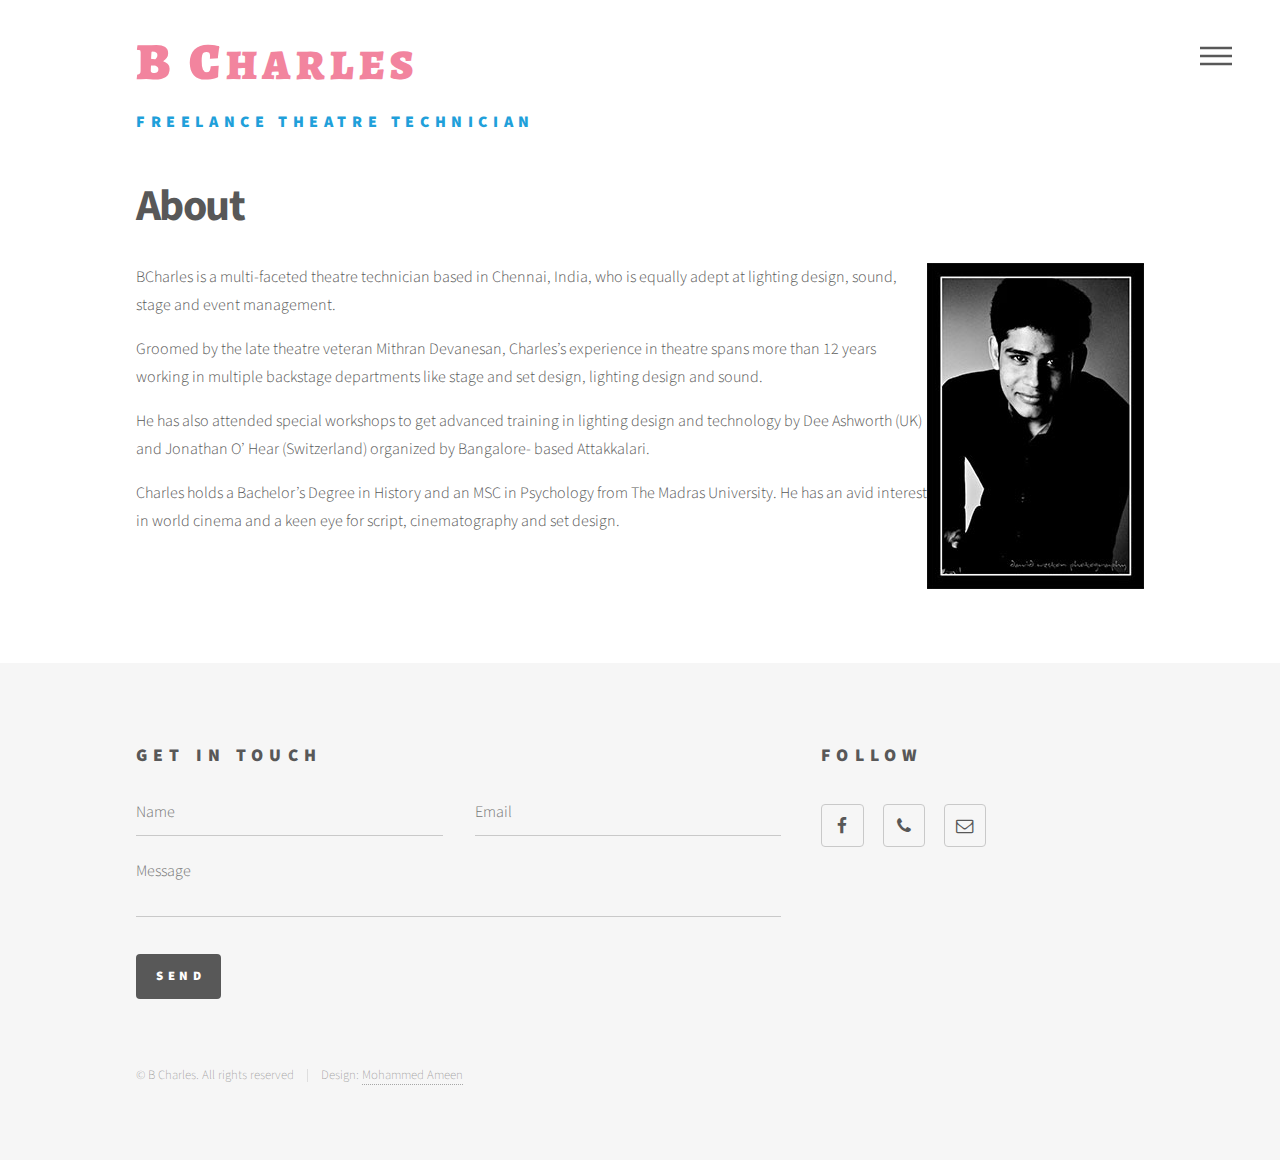
==== commit 4e8ac28d: "Update about.html" ====
--- a/about.html
+++ b/about.html
@@ -10,7 +10,7 @@
 		<!--[if lte IE 9]><link rel="stylesheet" href="assets/css/ie9.css" /><![endif]-->
 		<!--[if lte IE 8]><link rel="stylesheet" href="assets/css/ie8.css" /><![endif]-->
 		<!-- Meta tags -->
-		<meta name="description" content="I’m Charles B, a multi-faceted freelance theatre technician with a background in History & Psychology. I spend most of my time doing Theatre, particularly lighting design, sound, stage and event management." />
+		<meta name="description" content="Iam Charles B, a multi-faceted freelance theatre technician with a background in History & Psychology. I spend most of my time doing Theatre, particularly lighting design, sound, stage and event management." />
 		<meta name="keywords" content="charles b, b charles, charles theatre, chennai region, theatre, lighting design, sound design, stage design, set design, event management, freelance theatre technician, mithran devanesan, mithran, design, chennai, chennai theatre technician, freelance theatre chennai" />
 		<meta name="robots" content="index, nofollow">
 		<meta name="author" content="Charles B">
@@ -62,7 +62,7 @@
 							<h1>About</h1>
 							<header>
 								<img class="charles-portrait" src="images/pic-2.jpg" alt="B Charles Portrait" />
-								<p>B Charles is a multi-faceted theatre technician based in Chennai, India, who is equally adept at lighting design, sound, stage and event management. 
+								<p>BCharles is a multi-faceted theatre technician based in Chennai, India, who is equally adept at lighting design, sound, stage and event management. 
 								<p>Groomed by the late theatre veteran Mithran Devanesan, Charles’s experience in theatre spans more than 12 years working in multiple backstage departments like stage and set design, lighting design and sound.</p> 
 								<p>He has also attended special workshops to get advanced training in lighting design and technology by Dee Ashworth (UK) and Jonathan O’ Hear (Switzerland) organized by Bangalore- based Attakkalari.</p>
 								<p>Charles holds a Bachelor’s Degree in History and an MSC in Psychology from The Madras University. He has an avid interest in world cinema and a keen eye for script, cinematography and set design.</p>
@@ -112,4 +112,4 @@
 			<script src="assets/js/main.js"></script>
 
 	</body>
-</html>+</html>
